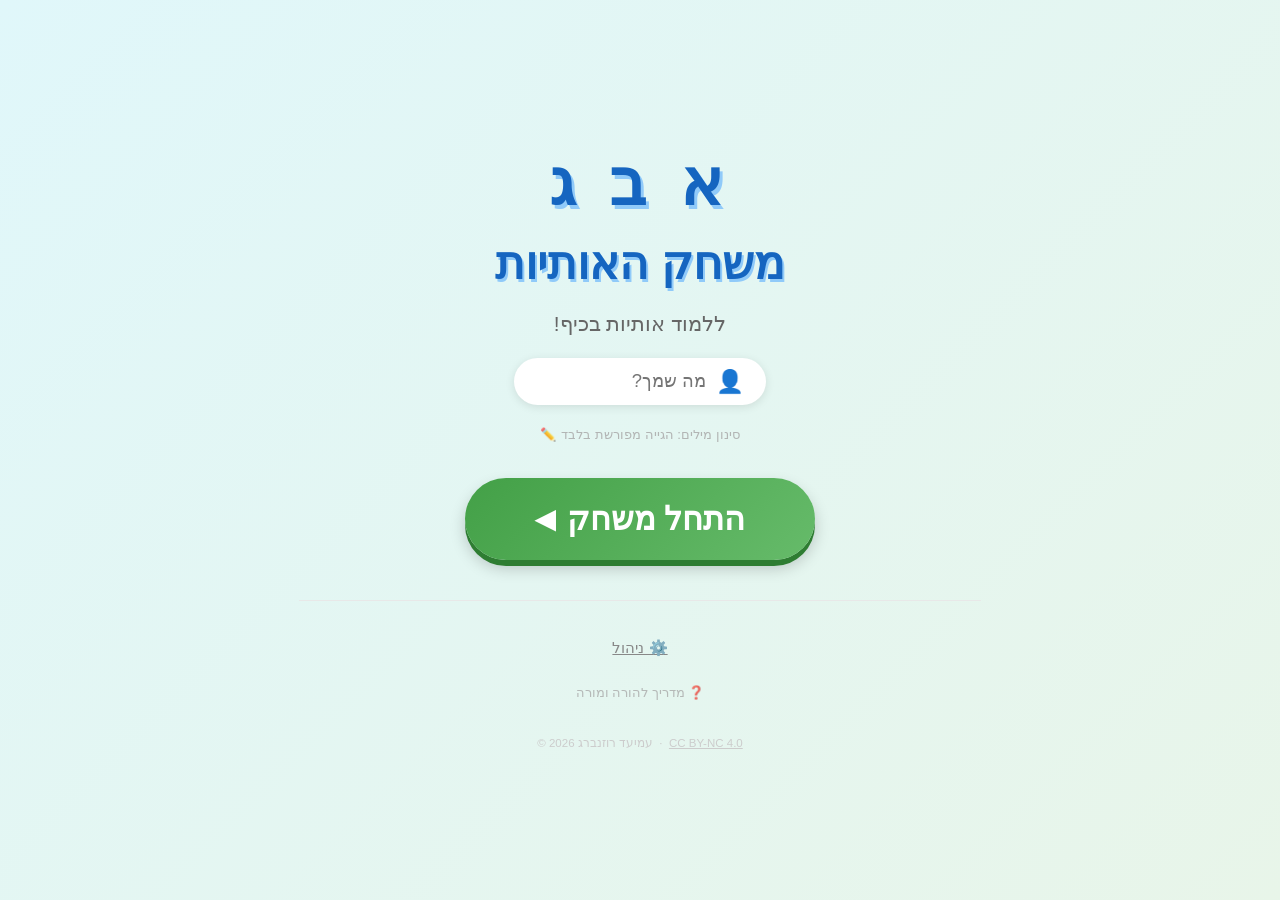
==== index.html @ 41faa8c3 "Hebrew letters game — clean release Co-Authored-By: Claude Sonnet 4.6 <noreply@anthropic.com>" ====
<!DOCTYPE html>
<html dir="rtl" lang="he">
<head>
<meta charset="UTF-8">
<meta name="viewport" content="width=device-width, initial-scale=1.0">
<title>משחק האותיות</title>
<link rel="stylesheet" href="fonts/noto-sans-hebrew.css">
<style>
* { box-sizing: border-box; margin: 0; padding: 0; }

body {
    font-family: 'Noto Sans Hebrew', 'Arial Hebrew', Arial, sans-serif;
    background: linear-gradient(135deg, #e0f7fa 0%, #e8f5e9 100%);
    min-height: 100vh;
    direction: rtl;
    overflow-x: hidden;
}

/* ===== SCREENS ===== */
.screen { display: none; min-height: 100vh; }
.screen.active { display: flex; flex-direction: column; align-items: center; }

/* ===== START SCREEN ===== */
#screen-start {
    justify-content: center;
    gap: 22px;
    padding: 40px 20px;
    text-align: center;
}
.start-logo {
    font-size: 4rem;
    font-weight: 900;
    color: #1565C0;
    letter-spacing: 8px;
    text-shadow: 3px 4px 0 #90CAF9;
    line-height: 1;
}
#screen-start h1 {
    font-size: 2.8rem;
    color: #1565C0;
    text-shadow: 2px 3px 0 #90CAF9;
}
#screen-start .subtitle { font-size: 1.3rem; color: #666; }

.start-btn {
    background: linear-gradient(135deg, #43A047, #66BB6A);
    color: white;
    border: none;
    border-radius: 50px;
    padding: 22px 70px;
    font-size: 2rem;
    font-weight: bold;
    cursor: pointer;
    box-shadow: 0 6px 0 #2E7D32, 0 8px 16px rgba(0,0,0,0.2);
    transition: transform .1s, box-shadow .1s;
    display: flex;
    align-items: center;
    gap: 12px;
}
.start-btn:active { transform: translateY(4px); box-shadow: 0 2px 0 #2E7D32; }
.btn-arrow { font-size: 1.6rem; }
.admin-link {
    color: #888; font-size: 0.95rem; cursor: pointer;
    text-decoration: underline; background: none; border: none; margin-top: 6px;
}
.help-link {
    color: #AAA; font-size: 0.82rem;
    text-decoration: none; margin-top: 6px; display: inline-block;
    opacity: .8;
}
.help-link:hover { color: #888; text-decoration: underline; }
.word-filter-row {
    font-size: 0.82rem; color: #AAA; cursor: pointer;
    display: flex; align-items: center; gap: 5px;
    margin-bottom: 14px; opacity: .85; transition: color .15s;
}
.word-filter-row:hover { color: #888; }
.start-separator {
    width: 55%; border: none; border-top: 1px solid #E8E8E8; margin: 18px 0 10px;
}

/* ===== GAME SCREEN ===== */
#screen-game { padding: 0; justify-content: flex-start; }
#game-header {
    width: 100%;
    background: linear-gradient(90deg, #1565C0, #1976D2);
    color: white;
    padding: 10px 16px;
    display: flex;
    align-items: center;
    gap: 10px;
}
.stop-game-btn {
    background: rgba(255,255,255,0.2);
    color: white;
    border: 2px solid rgba(255,255,255,0.4);
    border-radius: 8px;
    width: 38px; height: 38px;
    font-size: 1.1rem;
    cursor: pointer;
    display: flex; align-items: center; justify-content: center;
    flex-shrink: 0;
}
.skip-word-btn {
    background: rgba(255,200,0,0.22);
    color: white;
    border: 2px solid rgba(255,200,0,0.5);
    border-radius: 8px;
    padding: 0 12px; height: 38px;
    font-size: 1.4rem;
    cursor: pointer;
    display: flex; align-items: center; justify-content: center;
    flex-shrink: 0;
    gap: 4px;
    transition: background .15s;
}
.skip-word-btn:hover { background: rgba(255,200,0,0.38); }
.skip-word-btn .skip-label {
    font-size: 0.7rem; font-weight: bold;
    line-height: 1; opacity: .85; letter-spacing: 0;
}
#progress-bar-wrap { flex: 1; display: flex; align-items: center; gap: 8px; }
#progress-bar-bg { flex: 1; height: 12px; background: rgba(255,255,255,0.3); border-radius: 6px; overflow: hidden; }
#progress-fill { height: 100%; background: #AED581; border-radius: 6px; transition: width .4s ease; width: 0%; }
#progress-text { font-size: 0.9rem; white-space: nowrap; opacity: .9; }

#game-loading {
    display: flex; flex-direction: column; align-items: center;
    justify-content: center; gap: 16px; width: 100%; min-height: 80vh;
}
.spinner {
    width: 50px; height: 50px;
    border: 6px solid #e0e0e0; border-top-color: #1565C0;
    border-radius: 50%; animation: spin .8s linear infinite;
}
@keyframes spin { to { transform: rotate(360deg); } }

#game-content {
    flex-direction: column; align-items: center; gap: 12px;
    width: 100%; max-width: 600px; padding: 12px 16px;
}

/* Category */
#category-display {
    display: flex; align-items: center; gap: 8px;
    font-size: 1.1rem; color: #555;
    background: white; border-radius: 20px;
    padding: 6px 16px; box-shadow: 0 2px 6px rgba(0,0,0,.08);
}
#category-icon { font-size: 1.4rem; }

/* Image */
#image-wrap {
    background: white; border-radius: 20px;
    box-shadow: 0 4px 16px rgba(0,0,0,.12);
    padding: 10px; width: 100%; max-width: 300px;
    display: flex; align-items: center; justify-content: center;
}
#word-image { width: 100%; max-width: 260px; height: 200px; object-fit: contain; border-radius: 12px; }

/* Word slots */
#word-slots {
    display: flex; flex-direction: row; gap: 10px;
    justify-content: center; align-items: center;
    flex-wrap: wrap; padding: 6px;
}
.letter-slot {
    width: 58px; height: 64px;
    border-bottom: 5px solid #1565C0;
    display: flex; align-items: center; justify-content: center;
    font-size: 2.2rem; font-weight: bold; color: #1565C0;
    border-radius: 4px 4px 0 0; transition: background .3s;
}
.letter-slot.filled { background: rgba(21,101,192,.07); }
@keyframes slot-pop { 0%{transform:scale(1.5);opacity:0} 100%{transform:scale(1);opacity:1} }
.slot-pop { animation: slot-pop .35s cubic-bezier(.34,1.56,.64,1); }

/* Letter buttons — grid-template-columns set dynamically by JS */
#letter-buttons {
    display: grid;
    gap: 14px; width: 100%; max-width: 540px; padding: 6px;
}
.letter-btn {
    height: 90px; font-size: 2.8rem; font-weight: bold;
    border: none; border-radius: 18px;
    background: linear-gradient(135deg, #1976D2, #1565C0);
    color: white; cursor: pointer;
    box-shadow: 0 6px 0 #0D47A1, 0 8px 16px rgba(0,0,0,.2);
    transition: transform .1s, box-shadow .1s;
    user-select: none; position: relative; overflow: hidden;
}
.letter-btn:not(:disabled):active { transform: translateY(4px); box-shadow: 0 2px 0 #0D47A1; }
.letter-btn:disabled { cursor: default; }
.letter-btn.btn-correct {
    background: linear-gradient(135deg, #43A047, #2E7D32) !important;
    box-shadow: 0 6px 0 #1B5E20 !important;
}
/* Wrong letter: keep original text, add red overlay */
.wrong-overlay {
    position: absolute; inset: 0;
    background: rgba(183,28,28,.72);
    color: white;
    display: flex; align-items: center; justify-content: center;
    font-size: 2.6rem; font-weight: bold;
    border-radius: 18px; pointer-events: none;
}
@keyframes shake { 0%,100%{transform:translateX(0)} 20%{transform:translateX(-8px)} 40%{transform:translateX(8px)} 60%{transform:translateX(-5px)} 80%{transform:translateX(5px)} }
.btn-shake { animation: shake .4s ease; }
@keyframes hint-pulse {
    0%,100% { box-shadow: 0 6px 0 #0D47A1, 0 0 0 0 rgba(255,193,7,.9); }
    50%     { box-shadow: 0 6px 0 #0D47A1, 0 0 0 14px rgba(255,193,7,0); }
}
.letter-btn.btn-hint {
    border: 3px solid #FFC107 !important;
    animation: hint-pulse 1s ease-in-out infinite;
}

/* ===== SUCCESS POPUP ===== */
.popup-overlay {
    position: fixed; inset: 0;
    background: rgba(0,0,0,.55);
    display: flex; align-items: center; justify-content: center;
    z-index: 100; animation: fade-in .2s ease;
}
@keyframes fade-in { from{opacity:0} to{opacity:1} }
.popup-overlay.hidden { display: none; }
.popup-box {
    background: white; border-radius: 28px;
    padding: 28px 32px; text-align: center;
    box-shadow: 0 20px 60px rgba(0,0,0,.3);
    animation: pop-in .35s cubic-bezier(.34,1.56,.64,1);
    max-width: 480px; width: 94%;
}
@keyframes pop-in { from{transform:scale(.5);opacity:0} to{transform:scale(1);opacity:1} }
.popup-box h2 { font-size: 2.5rem; color: #1565C0; margin-bottom: 10px; }

/* Word + image inside success popup */
.popup-word-display {
    margin: 8px 0 14px;
    display: flex; flex-direction: column; align-items: center; gap: 8px;
}
.popup-word-img {
    width: 170px; height: 170px; object-fit: contain;
    border-radius: 18px; border: 2px solid #E0E0E0; background: #F5F5F5;
}
.popup-word-label {
    font-size: 3.2rem; font-weight: 900; color: #1565C0;
    letter-spacing: 6px; direction: rtl; line-height: 1.15;
    word-break: break-all;
}
.stars-row { display: flex; justify-content: center; gap: 8px; margin-bottom: 16px; }
.star { font-size: 2.8rem; display: inline-block; transform: scale(0); transition: transform .3s cubic-bezier(.34,1.56,.64,1); }
.star.star-pop { transform: scale(1); }

/* Timer bar */
.timer-bar-wrap {
    background: #E0E0E0; border-radius: 8px; height: 10px;
    overflow: hidden; margin-bottom: 20px;
}
#timer-bar { height: 100%; background: linear-gradient(90deg, #43A047, #AED581); border-radius: 8px; width: 100%; }

.next-btn {
    background: linear-gradient(135deg, #FB8C00, #FF6F00);
    color: white; border: none; border-radius: 50px;
    padding: 18px 40px; font-size: 1.6rem; font-weight: bold;
    cursor: pointer; box-shadow: 0 6px 0 #E65100;
    display: flex; align-items: center; gap: 10px; margin: 0 auto;
    transition: transform .1s, box-shadow .1s;
}
.next-btn:active { transform: translateY(4px); box-shadow: 0 2px 0 #E65100; }

/* ===== END SCREEN ===== */
#screen-end { justify-content: center; gap: 24px; padding: 40px 20px; text-align: center; }
#screen-end h1 { font-size: 3rem; color: #1565C0; }
.end-msg { font-size: 1.4rem; color: #555; line-height: 1.7; }
.report-btn {
    background: linear-gradient(135deg, #5C6BC0, #3949AB);
    color: white; border: none; border-radius: 50px;
    padding: 14px 36px; font-size: 1.2rem; font-weight: bold;
    cursor: pointer; box-shadow: 0 4px 0 #283593;
    transition: transform .1s, box-shadow .1s;
}
.report-btn:active { transform: translateY(3px); box-shadow: 0 1px 0 #283593; }

/* Report modal */
.report-summary { display: flex; gap: 12px; margin-bottom: 20px; flex-wrap: wrap; }
.report-stat { flex: 1; min-width: 80px; text-align: center; background: #F5F5F5; border-radius: 10px; padding: 12px 8px; }
.report-stat-num { display: block; font-size: 2rem; font-weight: 900; }
.report-stat-lbl { display: block; font-size: .8rem; color: #666; margin-top: 4px; }
.report-table { width: 100%; border-collapse: collapse; font-size: .95rem; }
.report-table th { padding: 8px; border-bottom: 2px solid #E0E0E0; color: #888; font-weight: bold; text-align: right; }
.report-table td { padding: 8px; border-bottom: 1px solid #F0F0F0; text-align: right; }
.report-table tr:last-child td { border-bottom: none; }

/* Toggle switch */
.toggle-switch { position: relative; display: inline-block; width: 48px; height: 26px; flex-shrink: 0; }
.toggle-switch input { opacity: 0; width: 0; height: 0; }
.toggle-slider {
    position: absolute; cursor: pointer; top: 0; left: 0; right: 0; bottom: 0;
    background: #ccc; border-radius: 26px; transition: .3s;
}
.toggle-slider:before {
    content: ''; position: absolute;
    height: 20px; width: 20px; left: 3px; bottom: 3px;
    background: white; border-radius: 50%; transition: .3s;
    box-shadow: 0 1px 3px rgba(0,0,0,.3);
}
.toggle-switch input:checked + .toggle-slider { background: #43A047; }
.toggle-switch input:checked + .toggle-slider:before { transform: translateX(22px); }

.restart-btn {
    background: linear-gradient(135deg, #E53935, #C62828);
    color: white; border: none; border-radius: 50px;
    padding: 22px 60px; font-size: 1.8rem; font-weight: bold;
    cursor: pointer; box-shadow: 0 6px 0 #7F0000;
    transition: transform .1s, box-shadow .1s;
}
.restart-btn:active { transform: translateY(4px); box-shadow: 0 2px 0 #7F0000; }

/* ===== ADMIN SCREEN ===== */
#screen-admin { padding: 0; justify-content: flex-start; min-height: 100vh; }
.admin-header {
    width: 100%; background: linear-gradient(135deg, #1565C0, #1976D2);
    color: white; padding: 16px 20px;
    display: flex; align-items: center; gap: 14px;
    box-shadow: 0 3px 10px rgba(0,0,0,.2);
}
.admin-header h2 { font-size: 1.4rem; flex: 1; }
.admin-back-btn {
    background: rgba(255,255,255,.2); color: white;
    border: 2px solid rgba(255,255,255,.4); border-radius: 10px;
    padding: 8px 14px; font-size: 1rem; cursor: pointer;
}

/* Admin tabs */
.admin-tabs {
    display: flex; width: 100%;
    background: #F5F5F5; border-bottom: 2px solid #E0E0E0;
}
.admin-tab-btn {
    flex: 1; padding: 12px 8px; border: none; background: none;
    font-size: 1rem; cursor: pointer; color: #777; font-weight: bold;
    transition: background .2s, color .2s;
}
.admin-tab-btn.active-tab { background: white; color: #1565C0; border-bottom: 3px solid #1565C0; }

.admin-tab-panel { width: 100%; }

/* Words tab toolbar */
.admin-toolbar {
    padding: 12px 16px; display: flex; gap: 10px;
    flex-wrap: wrap; background: #FAFAFA; border-bottom: 1px solid #E0E0E0;
}
.admin-toolbar-btn {
    padding: 10px 18px; border: none; border-radius: 10px;
    font-size: 1rem; font-weight: bold; cursor: pointer;
    display: flex; align-items: center; gap: 6px;
}
.btn-add { background: #43A047; color: white; }
.btn-export { background: #1976D2; color: white; }
.btn-import { background: #FB8C00; color: white; }

#admin-word-list {
    width: 100%; padding: 14px;
    display: grid; grid-template-columns: repeat(auto-fill, minmax(210px,1fr));
    gap: 12px; overflow-y: auto;
}
.admin-empty { grid-column:1/-1; text-align:center; color:#888; font-size:1.1rem; padding:40px; }
.admin-word-card {
    background: white; border-radius: 14px;
    box-shadow: 0 2px 8px rgba(0,0,0,.1); overflow: hidden;
    display: flex; flex-direction: column;
}
.admin-word-card.inactive { opacity: .55; }
.admin-card-img-wrap {
    background: #F5F5F5; display: flex;
    align-items: center; justify-content: center; height: 120px;
}
.admin-card-img { width: 100px; height: 100px; object-fit: contain; }
.admin-card-info { padding: 10px 12px 4px; }
.admin-card-word-row { display: flex; align-items: center; justify-content: space-between; }
.admin-card-cat-row { display: flex; align-items: flex-start; justify-content: space-between; margin-top: 2px; }
.admin-card-word { font-size: 1.4rem; font-weight: bold; color: #1565C0; }
.admin-card-cat { font-size: .9rem; color: #777; }
/* Active/Inactive toggle */
.admin-active-toggle { display: block; direction: ltr; cursor: pointer; width: 44px; flex-shrink: 0; }
.admin-active-toggle input { display: none; }
.admin-toggle-slider { display: block; width: 44px; height: 24px; background: #E53935; border-radius: 12px; position: relative; transition: background .2s; }
.admin-active-toggle input:checked + .admin-toggle-slider { background: #43A047; }
.admin-toggle-slider::after { content: ''; position: absolute; width: 18px; height: 18px; background: white; border-radius: 50%; top: 3px; left: 3px; transition: left .2s; }
.admin-active-toggle input:checked + .admin-toggle-slider::after { left: 23px; }
.admin-toggle-label { font-size: .7rem; width: 44px; text-align: center; flex-shrink: 0; margin-top: 1px; }
.admin-toggle-label.active { color: #43A047; }
.admin-toggle-label.inactive { color: #E53935; }
.admin-card-actions { padding: 8px 12px; display: flex; gap: 8px; justify-content: flex-end; }
.admin-btn-edit { background:#1976D2; color:white; border:none; border-radius:8px; padding:6px 12px; font-size:.9rem; cursor:pointer; flex:1; }
.admin-btn-delete { background:#E53935; color:white; border:none; border-radius:8px; padding:6px 0; font-size:.9rem; cursor:pointer; width:44px; text-align:center; }

/* Settings tab */
#tab-settings { padding: 24px 20px; }
.settings-section { background: white; border-radius: 14px; padding: 20px; box-shadow: 0 2px 8px rgba(0,0,0,.08); margin-bottom: 16px; }
.settings-section h3 { font-size: 1.15rem; color: #1565C0; margin-bottom: 14px; }
.setting-row { display: flex; align-items: center; gap: 12px; flex-wrap: wrap; }
.setting-row label { flex: 1; font-size: 1rem; color: #444; }
#timer-slider { width: 140px; accent-color: #1565C0; }
#timer-value-label { font-weight: bold; color: #1565C0; min-width: 70px; }

/* ===== WORD FORM MODAL ===== */
.modal-overlay {
    position: fixed; inset: 0; background: rgba(0,0,0,.6);
    display: flex; align-items: flex-start; justify-content: center;
    z-index: 200; padding: 16px; overflow-y: auto;
}
.modal-overlay.hidden { display: none; }
.modal-box {
    background: white; border-radius: 20px; padding: 24px;
    width: 100%; max-width: 480px;
    box-shadow: 0 20px 60px rgba(0,0,0,.3);
    margin: auto;
}
.modal-box h3 { font-size: 1.4rem; color: #1565C0; margin-bottom: 18px; }
.form-group { margin-bottom: 16px; }
.form-group label { display: block; font-weight: bold; margin-bottom: 6px; color: #444; font-size: .95rem; }
.form-group input, .form-group select {
    width: 100%; padding: 11px 13px;
    border: 2px solid #E0E0E0; border-radius: 10px;
    font-size: 1.15rem; direction: rtl; outline: none;
    transition: border-color .2s; font-family: inherit;
}
.form-group input:focus, .form-group select:focus { border-color: #1976D2; }
.img-upload-area {
    border: 3px dashed #1976D2; border-radius: 14px;
    padding: 14px; text-align: center; cursor: pointer;
    background: #F8F9FF; min-height: 80px;
    display: flex; align-items: center; justify-content: center;
}
.img-upload-area:hover { background: #EEF2FF; }
#img-placeholder { flex-direction: column; gap: 8px; color: #1976D2; }
#img-placeholder .upload-icon { font-size: 2.2rem; }
#img-placeholder span { font-size: .9rem; }
/* img-preview now lives in its own wrap above the upload area */
#form-error { display:none; background:#FFEBEE; color:#C62828; border-radius:8px; padding:10px 14px; margin-bottom:12px; font-size:.95rem; }

/* Category select row */
.category-select-row { display: flex; gap: 8px; align-items: center; }
.category-select-row select {
    flex: 1; padding: 11px 13px; border: 2px solid #E0E0E0;
    border-radius: 10px; font-size: 1.1rem; direction: rtl;
    outline: none; background: white; cursor: pointer; font-family: inherit;
}
.category-select-row select:focus { border-color: #1976D2; }
#selected-cat-icon-preview {
    font-size: 1.8rem; min-width: 38px; text-align: center;
    background: #F5F5F5; border-radius: 10px; padding: 6px 8px;
}
.btn-manage-cats {
    background: #5C6BC0; color: white; border: none;
    border-radius: 10px; padding: 10px 14px; font-size: 1rem;
    cursor: pointer; white-space: nowrap; font-weight: bold;
}

/* Image search */
.img-search-bar {
    display: flex; gap: 8px; margin-top: 10px; align-items: stretch;
}
.img-search-bar input {
    flex: 1; padding: 9px 12px; border: 2px solid #E0E0E0;
    border-radius: 10px; font-size: 1rem; direction: rtl; outline: none; font-family: inherit;
}
.img-search-bar input:focus { border-color: #1976D2; }
.btn-search-img {
    background: #5C6BC0; color: white; border: none;
    border-radius: 10px; padding: 9px 14px; font-size: .95rem;
    cursor: pointer; white-space: nowrap;
}
#img-search-results {
    display: none;
    grid-template-columns: repeat(3, 1fr);
    gap: 8px; margin-top: 10px;
    max-height: 300px; overflow-y: auto;
    border: 1px solid #E0E0E0; border-radius: 10px; padding: 8px;
    background: #FAFAFA;
}
.search-loading, .search-empty { grid-column: 1/-1; text-align: center; color: #888; padding: 16px; font-size: .95rem; }
.search-img-item {
    border-radius: 8px; overflow: hidden; cursor: pointer;
    border: 3px solid transparent; transition: border-color .2s;
    background: #F5F5F5; height: 100px;
    display: flex; align-items: center; justify-content: center;
}
.search-img-item:hover { border-color: #1976D2; }
.search-img-item.selected { border-color: #43A047; box-shadow: 0 0 0 2px #43A047; }
.search-img-item img { width: 100%; height: 100%; object-fit: cover; }
.search-attribution { font-size: .75rem; color: #aaa; text-align: center; margin-top: 4px; }

/* Category manager modal */
.cat-manager-row {
    display: flex; align-items: center; gap: 10px;
    padding: 8px 0; border-bottom: 1px solid #F0F0F0;
}
.cat-manager-row:last-child { border-bottom: none; }
.cat-icon-btn {
    font-size: 1.6rem; background: #F5F5F5; border: 2px solid #E0E0E0;
    border-radius: 8px; padding: 4px 8px; cursor: pointer; transition: border-color .2s;
}
.cat-icon-btn:hover { border-color: #1976D2; }
.cat-manager-name { flex: 1; font-size: 1.05rem; font-weight: bold; color: #333; }
.cat-delete-btn {
    background: none; border: none; font-size: 1.1rem; cursor: pointer;
    padding: 4px 8px; border-radius: 6px; color: #E53935;
}
.cat-delete-btn:hover { background: #FFEBEE; }
.cat-manager-add-section {
    margin-top: 16px; padding-top: 16px;
    border-top: 2px dashed #E0E0E0;
}
.cat-manager-add-section h4 { font-size: 1rem; color: #1565C0; margin-bottom: 10px; }

/* Icon picker */
.icon-picker-row { display: flex; align-items: center; gap: 10px; margin-bottom: 10px; }
#new-cat-icon-preview { font-size: 2rem; min-width: 40px; text-align: center; }
.icon-grid {
    display: grid; grid-template-columns: repeat(auto-fill, minmax(34px, 1fr));
    gap: 4px; max-height: 220px; overflow-y: auto; overflow-x: hidden;
    border: 1px solid #E0E0E0; border-radius: 8px; padding: 6px;
    background: #FAFAFA;
}
.icon-pick-btn {
    font-size: 1.3rem; padding: 4px; border: 2px solid transparent;
    border-radius: 6px; cursor: pointer; background: none; transition: border-color .15s, background .15s;
    line-height: 1;
}
.icon-pick-btn:hover { background: #EEF2FF; }
.icon-pick-btn.selected { border-color: #1976D2; background: #E3F2FD; }

/* Edit cat icon popup (inline in cat manager) */
#edit-cat-icon-popup {
    background: #F8F9FF; border: 2px solid #E0E0E0;
    border-radius: 12px; padding: 12px; margin-top: 12px;
}
#edit-cat-icon-popup.hidden { display: none; }
.edit-icon-close {
    float: left; background: none; border: none; font-size: 1.1rem;
    cursor: pointer; color: #888;
}

/* Words-per-game preset buttons */
.words-count-row { display: flex; gap: 8px; flex-wrap: wrap; align-items: center; margin-bottom: 12px; }
.words-count-preset {
    padding: 9px 20px; border-radius: 10px; border: 2px solid #E0E0E0;
    background: white; font-size: 1.15rem; font-weight: bold;
    cursor: pointer; color: #444; transition: all .15s;
}
.words-count-preset:hover { border-color: #1976D2; color: #1976D2; }
.words-count-preset.active-preset { background: #1976D2; color: white; border-color: #1976D2; }
.words-count-custom { display: flex; align-items: center; gap: 10px; margin-top: 4px; }
.words-count-custom input {
    width: 72px; padding: 8px; border: 2px solid #E0E0E0;
    border-radius: 8px; font-size: 1.15rem; text-align: center;
    outline: none; font-family: inherit;
}
.words-count-custom input:focus { border-color: #1976D2; }

/* Pixabay status */
.pixabay-row { display: flex; gap: 8px; align-items: center; flex-wrap: wrap; }
.pixabay-row input {
    flex: 1; padding: 10px 12px; border: 2px solid #E0E0E0;
    border-radius: 10px; font-size: .95rem; outline: none; font-family: monospace; direction: ltr; text-align: left;
}
.pixabay-row input:focus { border-color: #1976D2; }
.btn-save-key { background: #1976D2; color: white; border: none; border-radius: 10px; padding: 10px 16px; font-size: .95rem; cursor: pointer; }

.modal-actions { display: flex; gap: 10px; justify-content: flex-end; margin-top: 4px; }
.btn-save { background:#43A047; color:white; border:none; border-radius:12px; padding:12px 28px; font-size:1.05rem; font-weight:bold; cursor:pointer; }
.btn-cancel-modal { background:#E0E0E0; color:#444; border:none; border-radius:12px; padding:12px 24px; font-size:1.05rem; cursor:pointer; }

/* ===== DUPLICATE MODAL ===== */
.dup-images { display:flex; gap:16px; justify-content:center; margin:16px 0; flex-wrap:wrap; }
.dup-img-wrap { text-align:center; }
.dup-img-wrap img { width:100px; height:100px; object-fit:contain; border-radius:10px; border:2px solid #E0E0E0; }
.dup-img-wrap span { display:block; font-size:.85rem; color:#666; margin-top:4px; }

/* ===== TOAST ===== */
#admin-toast {
    position: fixed; bottom: 28px; left: 50%;
    transform: translateX(-50%) translateY(80px);
    background: #323232; color: white;
    padding: 13px 26px; border-radius: 30px; font-size: 1rem;
    z-index: 500; transition: transform .3s ease; pointer-events: none;
}
#admin-toast.show { transform: translateX(-50%) translateY(0); }

/* ===== RESPONSIVE ===== */
@media (max-width: 480px) {
    #screen-start h1 { font-size: 2.2rem; }
    .start-logo { font-size: 3rem; }
    .letter-btn { height: 80px; font-size: 2.4rem; }
    #word-image { height: 160px; }
    .letter-slot { width: 50px; height: 56px; font-size: 2rem; }
    .popup-box { padding: 28px 24px; }
    #img-search-results { grid-template-columns: repeat(3,1fr); }
    .icon-pick-btn { font-size: 1.1rem; padding: 3px; }
}
</style>
</head>
<body>

<!-- ===== START SCREEN ===== -->
<div id="screen-start" class="screen active">
    <div class="start-logo">א&nbsp;ב&nbsp;ג</div>
    <h1>משחק האותיות</h1>
    <p class="subtitle">ללמוד אותיות בכיף!</p>
    <div id="player-name-section" style="display:none; flex-direction:column; align-items:center;">
        <div style="display:flex; align-items:center; gap:10px; background:white; border-radius:50px; padding:10px 22px; box-shadow:0 2px 10px rgba(0,0,0,.1);">
            <span style="font-size:1.4rem;">👤</span>
            <input id="player-name-input" type="text" placeholder="מה שמך?" maxlength="20"
                   style="border:none; outline:none; font-size:1.15rem; width:170px; background:transparent; font-family:inherit; text-align:right; color:#333;"
                   oninput="savePlayerName(this.value)"/>
        </div>
    </div>
    <div class="word-filter-row" onclick="openWordFilterPopup()">
        <span id="word-filter-label">סינון מילים: הגייה מפורשת בלבד</span>
        <span>✏️</span>
    </div>
    <button class="start-btn" onclick="startGame()">
        התחל משחק
        <span class="btn-arrow">◀</span>
    </button>
    <hr class="start-separator"/>
    <button class="admin-link" onclick="openAdmin()">⚙️ ניהול</button>
    <a href="help.html" class="help-link">❓ מדריך להורה ומורה</a>
    <div style="margin-top:14px; font-size:0.72rem; color:#ccc; direction:ltr;">
      © 2026 עמיעד רוזנברג &nbsp;·&nbsp;
      <a href="https://creativecommons.org/licenses/by-nc/4.0/" target="_blank"
         rel="license noopener" style="color:#ccc;">CC BY-NC 4.0</a>
    </div>
</div>

<!-- Word filter popup -->
<div id="word-filter-popup" class="popup-overlay" style="display:none" onclick="closeWordFilterPopup(event)">
    <div class="popup-box" style="max-width:320px; padding:28px 24px;">
        <h2 style="margin-bottom:20px; font-size:1.2rem;">סינון מילים</h2>
        <div style="display:flex; justify-content:space-between; align-items:center; padding:12px 0; border-bottom:1px solid #F0F0F0;">
            <div>
                <div style="font-weight:bold; font-size:.95rem; color:#333;">הגייה מפורשת</div>
                <div style="font-size:.82rem; color:#999; margin-top:3px;">כל אות נהגית במפורש — תמיד כלולה</div>
            </div>
            <span style="color:#4CAF50; font-size:.9rem; font-weight:bold;">✓ תמיד</span>
        </div>
        <div style="display:flex; justify-content:space-between; align-items:center; padding:12px 0;">
            <div>
                <div style="font-weight:bold; font-size:.95rem; color:#333;">אות שקטה</div>
                <div style="font-size:.82rem; color:#999; margin-top:3px;">מילים כמו ראש, כוס, פיל, תות</div>
            </div>
            <label class="toggle-switch">
                <input type="checkbox" id="word-filter-popup-toggle" onchange="setShowSilentLetterWordsFromPopup(this.checked)"/>
                <span class="toggle-slider"></span>
            </label>
        </div>
        <button onclick="closeWordFilterPopup()"
                style="margin-top:16px; width:100%; padding:10px; border:none; border-radius:10px; background:#F0F0F0; color:#555; font-size:1rem; cursor:pointer; font-family:inherit;">
            סגור
        </button>
    </div>
</div>

<!-- ===== GAME SCREEN ===== -->
<div id="screen-game" class="screen">
    <div id="game-header">
        <button class="stop-game-btn" onclick="confirmStopGame()" title="עצור משחק">✕</button>
        <div id="progress-bar-wrap">
            <div id="progress-bar-bg"><div id="progress-fill"></div></div>
            <span id="progress-text"></span>
        </div>
        <button class="skip-word-btn" id="skip-word-btn" onclick="skipWord()" title="דלג על מילה זו">
            <span class="skip-label">דלג</span>⏪
        </button>
    </div>

    <div id="game-loading">
        <div class="spinner"></div>
        <p>טוען...</p>
    </div>

    <div id="game-content" style="display:none; flex-direction:column; align-items:center; gap:12px; width:100%; max-width:600px; padding:12px 16px;">
        <div id="category-display">
            <span id="category-icon"></span>
            <span id="category-name"></span>
        </div>
        <div id="image-wrap">
            <img id="word-image" src="" alt="תמונה"/>
        </div>
        <div id="word-slots"></div>
        <div id="letter-buttons"></div>
    </div>
</div>

<!-- ===== WORD SUCCESS POPUP ===== -->
<div id="popup-word-success" class="popup-overlay hidden">
    <div class="popup-box">
        <div class="stars-row">
            <span class="star">⭐</span>
            <span class="star">⭐</span>
            <span class="star">⭐</span>
        </div>
        <h2 id="popup-congrats-text">כל הכבוד!</h2>
        <div class="popup-word-display">
            <img id="popup-word-image" class="popup-word-img" src="" alt=""/>
            <div id="popup-word-label" class="popup-word-label"></div>
        </div>
        <div class="timer-bar-wrap">
            <div id="timer-bar"></div>
        </div>
        <button class="next-btn" onclick="nextWordNow()">
            המילה הבאה <span class="btn-arrow">←</span>
        </button>
    </div>
</div>

<!-- ===== END SCREEN ===== -->
<div id="screen-end" class="screen">
    <div style="font-size:4rem">🏆</div>
    <h1 id="end-title-text">כל הכבוד!</h1>
    <p class="end-msg">סיימת את המשחק!<br>השלמת <strong><span id="end-score">0</span></strong> מילים!</p>
    <button class="restart-btn" onclick="startGame()">🔄 שחק שוב</button>
    <button class="report-btn" onclick="showParentReport()">📊 דוח הורה/מורה</button>
    <button class="admin-link" onclick="showScreen('screen-start')">🏠 תפריט ראשי</button>
</div>

<!-- ===== ADMIN SCREEN ===== -->
<div id="screen-admin" class="screen">
    <div class="admin-header">
        <button class="admin-back-btn" onclick="showScreen('screen-start')">→ חזרה</button>
        <h2>⚙️ ניהול</h2>
    </div>

    <div class="admin-tabs">
        <button class="admin-tab-btn active-tab" data-tab="tab-words" onclick="showAdminTab('tab-words')">📚 מילים</button>
        <button class="admin-tab-btn" data-tab="tab-settings" onclick="showAdminTab('tab-settings'); loadSettings();">⚙️ הגדרות</button>
    </div>

    <!-- Words tab -->
    <div id="tab-words" class="admin-tab-panel">
        <div class="admin-toolbar">
            <button class="admin-toolbar-btn btn-add" onclick="openAddWord()">➕ הוסף מילה</button>
            <button class="admin-toolbar-btn btn-export" onclick="exportData()">📤 ייצוא</button>
            <button class="admin-toolbar-btn btn-import" onclick="triggerImport()">📥 יבוא</button>
            <input type="file" id="import-file-input" accept=".json" style="display:none" onchange="handleImport(event)"/>
        </div>
        <div id="admin-word-list"></div>
    </div>

    <!-- Settings tab -->
    <div id="tab-settings" class="admin-tab-panel" style="display:none">
        <div style="padding:16px">
            <div class="settings-section">
                <h3>📝 מילים במשחק</h3>
                <p style="color:#666; margin-bottom:12px; font-size:.9rem;">
                    כמה מילים ילמד הילד בכל סבב? המילים לא יחזרו על עצמן עד שיושלמו כל המילים הזמינות.
                </p>
                <div class="words-count-row">
                    <button class="words-count-preset" data-count="5" onclick="setWordsPerGame(5)">5</button>
                    <button class="words-count-preset" data-count="10" onclick="setWordsPerGame(10)">10</button>
                    <button class="words-count-preset" data-count="15" onclick="setWordsPerGame(15)">15</button>
                    <button class="words-count-preset" data-count="20" onclick="setWordsPerGame(20)">20</button>
                    <button class="words-count-preset" data-count="25" onclick="setWordsPerGame(25)">25</button>
                </div>
                <div class="words-count-custom">
                    <label style="font-size:.9rem; color:#555;">מספר מותאם:</label>
                    <input type="number" id="words-count-input" min="3" max="50" value="10"
                           onchange="saveWordsPerGame(this.value)"/>
                    <span id="words-count-range-label" style="font-size:.9rem; color:#888;">מילים (3–50)</span>
                </div>

                <!-- Silent letter words -->
                <div style="padding-top:16px; border-top:1px solid #F0F0F0; margin-top:16px;">
                    <label style="display:block; font-weight:bold; color:#444; font-size:.95rem; margin-bottom:6px;">🔤 מילים עם אות שקטה</label>
                    <p style="font-size:.85rem; color:#999; margin-bottom:10px;">
                        כאשר כבוי — רק מילים שכל אות נהגית במפורש (מומלץ לגיל גן חובה).
                        כאשר מופעל — יכללו גם מילים כמו "ראש", "כוס", "פיל".
                    </p>
                    <div style="display:flex; align-items:center; gap:12px;">
                        <label class="toggle-switch">
                            <input type="checkbox" id="silent-letter-toggle" onchange="setShowSilentLetterWords(this.checked)"/>
                            <span class="toggle-slider"></span>
                        </label>
                        <span id="silent-letter-label" style="font-size:.95rem; color:#555;">כבוי</span>
                    </div>
                </div>
            </div>

            <div class="settings-section">
                <h3>🎮 הגדרות כפתורי האותיות</h3>
                <p style="color:#666; margin-bottom:14px; font-size:.9rem;">
                    פחות כפתורים = קל יותר. ברירת מחדל לפי גודל מסך: מחשב/טאבלט — שורה אחת; סלולרי — 2 שורות.
                </p>

                <label style="display:block; font-weight:bold; color:#444; font-size:.95rem; margin-bottom:8px;">מספר כפתורי אותיות לבחירה:</label>
                <div class="words-count-row" style="margin-bottom:18px;">
                    <button class="words-count-preset" data-btns="2" onclick="setButtonsCount(2)">2</button>
                    <button class="words-count-preset" data-btns="3" onclick="setButtonsCount(3)">3</button>
                    <button class="words-count-preset" data-btns="4" onclick="setButtonsCount(4)">4</button>
                    <button class="words-count-preset" data-btns="5" onclick="setButtonsCount(5)">5</button>
                    <button class="words-count-preset" data-btns="6" onclick="setButtonsCount(6)">6</button>
                </div>

                <label style="display:block; font-weight:bold; color:#444; font-size:.95rem; margin-bottom:8px;">מספר שורות:</label>
                <div class="words-count-row">
                    <button class="words-count-preset" data-rows="1" onclick="setButtonsRows(1)">1</button>
                    <button class="words-count-preset" data-rows="2" onclick="setButtonsRows(2)">2</button>
                </div>

                <div style="margin-top:20px; padding-top:16px; border-top:1px solid #F0F0F0;">
                    <label style="display:block; font-weight:bold; color:#444; font-size:.95rem; margin-bottom:10px;">💡 רמז לאחר שגיאות חוזרות:</label>
                    <div style="display:flex; align-items:center; gap:12px; margin-bottom:14px;">
                        <label class="toggle-switch">
                            <input type="checkbox" id="hint-enabled-toggle" onchange="setHintEnabled(this.checked)"/>
                            <span class="toggle-slider"></span>
                        </label>
                        <span id="hint-enabled-label" style="font-size:.95rem; color:#555;">מופעל</span>
                    </div>
                    <div id="hint-errors-section">
                        <label style="display:block; font-size:.9rem; color:#555; margin-bottom:8px;">הצג רמז לאחר כמה שגיאות?</label>
                        <div class="words-count-row" id="hint-errors-row">
                            <button class="words-count-preset" data-hint="1" onclick="setHintAfterErrors(1)">1</button>
                            <button class="words-count-preset" data-hint="2" onclick="setHintAfterErrors(2)">2</button>
                            <button class="words-count-preset" data-hint="3" onclick="setHintAfterErrors(3)">3</button>
                            <button class="words-count-preset" data-hint="4" onclick="setHintAfterErrors(4)">4</button>
                            <button class="words-count-preset" data-hint="5" onclick="setHintAfterErrors(5)">5</button>
                        </div>
                        <p style="font-size:.8rem; color:#aaa; margin-top:6px;">המקסימום הוא מספר הכפתורים פחות 1</p>
                    </div>
                </div>
            </div>

            <div class="settings-section">
                <h3>🎮 התאמה אישית</h3>

                <!-- Player name -->
                <label style="display:block; font-weight:bold; color:#444; font-size:.95rem; margin-bottom:6px;">👤 שם השחקן</label>
                <p style="font-size:.85rem; color:#999; margin-bottom:10px;">
                    כאשר מופעל, מסך הפתיחה יציג שדה לשם הילד והמשחק יפנה אליו באופן אישי.
                    שם ריק שווה לסגירת האפשרות.
                </p>
                <div style="display:flex; align-items:center; gap:12px; margin-bottom:20px;">
                    <label class="toggle-switch">
                        <input type="checkbox" id="player-name-enabled-toggle" onchange="setPlayerNameEnabled(this.checked)"/>
                        <span class="toggle-slider"></span>
                    </label>
                    <span id="player-name-enabled-label" style="font-size:.95rem; color:#555;">מופעל</span>
                </div>

                <!-- Letter animation -->
                <div style="padding-top:16px; border-top:1px solid #F0F0F0;">
                    <label style="display:block; font-weight:bold; color:#444; font-size:.95rem; margin-bottom:6px;">✨ אנימציית אות עפה לחריץ</label>
                    <p style="font-size:.85rem; color:#999; margin-bottom:10px;">
                        כאשר מופעל — לאחר לחיצה נכונה האות "עפה" מהכפתור אל החריץ.
                    </p>
                    <div style="display:flex; align-items:center; gap:12px;">
                        <label class="toggle-switch">
                            <input type="checkbox" id="letter-animation-toggle" onchange="setLetterAnimation(this.checked)"/>
                            <span class="toggle-slider"></span>
                        </label>
                        <span id="letter-animation-label" style="font-size:.95rem; color:#555;">מופעל</span>
                    </div>
                </div>

            </div>

            <div class="settings-section">
                <h3>⏱️ טיימר מעבר בין מילים</h3>
                <div class="setting-row">
                    <label>המתן לפני מעבר למילה הבאה:</label>
                    <input type="range" id="timer-slider" min="1" max="10" value="5"
                           oninput="document.getElementById('timer-value-label').textContent=this.value+' שניות'"
                           onchange="onTimerSliderChange()"/>
                    <span id="timer-value-label">5 שניות</span>
                </div>
                <p style="margin-top:10px; font-size:.85rem; color:#999;">
                    לאחר השלמת מילה, הילד יועבר אוטומטית למילה הבאה לאחר זמן זה.
                    ניתן גם ללחוץ על כפתור "המילה הבאה" להמשך מיידי.
                </p>
            </div>

            <div class="settings-section">
                <h3>🖼️ Pixabay – תמונות איכותיות לילדים</h3>
                <p style="color:#666; margin-bottom:10px; font-size:.9rem;">
                    Pixabay מספק תמונות איכותיות מאוד עם חיפוש בטוח לילדים.
                    הרישום חינמי ב-<strong>pixabay.com</strong> → My Account → API Key.
                </p>
                <div class="pixabay-row">
                    <input type="text" id="pixabay-key-input" placeholder="הדבק כאן את מפתח ה-API..." dir="ltr"/>
                    <button class="btn-save-key" onclick="savePixabayKey()">שמור</button>
                </div>
                <p id="pixabay-status" style="margin-top:8px; font-size:.9rem; color:#888;">⚪ Wikimedia Commons (ברירת מחדל)</p>
            </div>

            <div class="settings-section">
                <h3>📤 גיבוי ושחזור</h3>
                <p style="color:#666; margin-bottom:12px; font-size:.95rem;">
                    ייצוא שומר את כל המילים, התמונות וההגדרות לקובץ JSON.
                    ניתן לייבא אותו בכל מחשב או דפדפן.
                </p>
                <div style="display:flex; gap:10px; flex-wrap:wrap;">
                    <button class="admin-toolbar-btn btn-export" onclick="exportData()">📤 ייצוא הכל</button>
                    <button class="admin-toolbar-btn btn-import" onclick="triggerImport()">📥 יבוא</button>
                </div>
            </div>
        </div>
    </div>
</div>

<!-- ===== WORD FORM MODAL ===== -->
<div id="word-form-modal" class="modal-overlay hidden">
    <div class="modal-box">
        <h3 id="form-title">הוסף מילה חדשה</h3>
        <div id="form-error"></div>

        <div class="form-group">
            <label>המילה (עברית):</label>
            <input type="text" id="input-word" placeholder="למשל: כלב" maxlength="15"
                   oninput="onWordInputChange()"/>
        </div>

        <div class="form-group" style="margin-top:4px;">
            <label style="display:flex; align-items:center; gap:10px; cursor:pointer; user-select:none;">
                <input type="checkbox" id="input-silent-letter" style="width:18px; height:18px; cursor:pointer; accent-color:#1976D2;"/>
                <span>המילה כוללת אות שקטה</span>
            </label>
            <p style="font-size:.8rem; color:#aaa; margin-top:4px; margin-right:28px;">
                למשל: ראש (א שקטה), כוס (ו כתנועה), פיל (י כתנועה)
            </p>
        </div>

        <div class="form-group">
            <label>קטגוריה:</label>
            <div class="category-select-row">
                <span id="selected-cat-icon-preview">⭐</span>
                <select id="input-category" onchange="onCategorySelectChange()"></select>
                <button type="button" class="btn-manage-cats" onclick="openCategoryManager()">⚙️ ניהול</button>
            </div>
        </div>

        <div class="form-group">
            <label>תמונה:</label>
            <!-- Preview area (separate from upload, shown when an image is selected) -->
            <div id="img-preview-wrap" style="display:none; margin-bottom:10px; position:relative; text-align:center; background:#F5F5F5; border-radius:12px; padding:10px;">
                <img id="img-preview" style="max-height:160px; max-width:100%; object-fit:contain; border-radius:8px;"/>
                <button type="button" onclick="clearImagePreview()" title="הסר תמונה"
                        style="position:absolute;top:6px;left:6px;background:rgba(0,0,0,.55);color:white;border:none;border-radius:50%;width:26px;height:26px;cursor:pointer;font-size:1rem;display:flex;align-items:center;justify-content:center;">✕</button>
            </div>
            <!-- Upload area (click to browse files) -->
            <div class="img-upload-area" onclick="document.getElementById('img-file-input').click()">
                <div id="img-placeholder" style="display:flex">
                    <span class="upload-icon">🖼️</span>
                    <span>לחץ לבחירת תמונה מהמחשב</span>
                    <span style="font-size:.8rem;color:#aaa;">JPG, PNG, SVG, WEBP</span>
                </div>
                <span id="img-upload-replace" style="display:none; font-size:.9rem; color:#1976D2;">🔄 לחץ להחלפת התמונה</span>
            </div>
            <input type="file" id="img-file-input" accept="image/*" style="display:none" onchange="handleImageUpload(event)"/>
        </div>

        <div class="form-group">
            <label>🔍 חפש תמונה מהאינטרנט:</label>
            <div class="img-search-bar">
                <input type="text" id="img-search-term" placeholder="מילת חיפוש (עדיף באנגלית)"
                       onkeydown="if(event.key==='Enter') triggerImageSearch()"/>
                <button class="btn-search-img" onclick="triggerImageSearch()">חפש</button>
            </div>
            <div id="img-search-results"></div>
            <p class="search-attribution" id="search-source-note">Wikimedia Commons / Pixabay – רשיון פתוח</p>
        </div>

        <div class="modal-actions">
            <button class="btn-cancel-modal" onclick="closeWordForm()">ביטול</button>
            <button class="btn-save" onclick="saveWordForm()">✔ שמור</button>
        </div>
    </div>
</div>

<!-- ===== CATEGORY MANAGER MODAL ===== -->
<div id="cat-manager-modal" class="modal-overlay hidden">
    <div class="modal-box" style="max-width:480px">
        <h3>⚙️ ניהול קטגוריות</h3>

        <!-- Existing categories -->
        <div id="cat-manager-list" style="max-height:220px; overflow-y:auto; margin-bottom:4px;"></div>

        <!-- Inline icon picker for editing an existing category -->
        <div id="edit-cat-icon-popup" class="hidden">
            <button class="edit-icon-close" onclick="closeEditCatIconPopup()">✕</button>
            <p style="font-size:.9rem; color:#555; margin-bottom:8px;">בחר איקון לקטגוריה:</p>
            <div id="edit-cat-icon-grid" class="icon-grid"></div>
        </div>

        <!-- Add new category -->
        <div class="cat-manager-add-section">
            <h4>➕ הוסף קטגוריה חדשה</h4>
            <div class="form-group" style="margin-bottom:10px;">
                <input type="text" id="new-cat-name" placeholder="שם הקטגוריה..." style="width:100%;padding:10px;border:2px solid #E0E0E0;border-radius:10px;font-size:1rem;font-family:inherit;outline:none;"/>
            </div>
            <div class="form-group" style="margin-bottom:10px;">
                <div class="icon-picker-row">
                    <span>איקון:</span>
                    <span id="new-cat-icon-preview">⭐</span>
                </div>
                <div id="new-cat-icon-grid" class="icon-grid"></div>
            </div>
            <button class="btn-save" onclick="saveNewCategory()" style="width:100%;">➕ הוסף קטגוריה</button>
        </div>

        <div class="modal-actions" style="margin-top:12px;">
            <button class="btn-cancel-modal" onclick="closeCategoryManager()">סגור</button>
        </div>
    </div>
</div>

<!-- ===== DUPLICATE MODAL ===== -->
<div id="duplicate-modal" class="modal-overlay hidden">
    <div class="modal-box">
        <h3>המילה "<span id="dup-word"></span>" כבר קיימת</h3>
        <p style="color:#555; margin-bottom:8px;">התמונה החדשה תחליף את הקיימת.</p>
        <div class="dup-images">
            <div class="dup-img-wrap"><img id="dup-existing-img" src="" alt="קיים"/><span>קיימת</span></div>
            <div id="dup-new-wrap" class="dup-img-wrap"><img id="dup-new-img" src="" alt="חדש"/><span>חדשה</span></div>
        </div>
        <div class="modal-actions">
            <button class="btn-cancel-modal" id="dup-btn-cancel">ביטול</button>
            <button class="btn-save" id="dup-btn-confirm" style="background:#E53935">החלף</button>
        </div>
    </div>
</div>

<div id="admin-toast"></div>

<!-- ===== PARENT REPORT MODAL ===== -->
<div id="report-modal" class="modal-overlay hidden">
    <div class="modal-box" style="max-width:520px;">
        <h3>📊 דוח הורה/מורה</h3>
        <div id="report-content" style="max-height:60vh; overflow-y:auto;"></div>
        <div class="modal-actions" style="margin-top:16px;">
            <button class="btn-cancel-modal" onclick="closeParentReport()">סגור</button>
        </div>
    </div>
</div>

<!-- Scripts -->
<script src="code/default-data.js"></script>
<script src="code/db.js"></script>
<script src="code/audio.js"></script>
<script src="code/images.js"></script>
<script src="code/game.js"></script>
<script src="code/admin.js"></script>

<script>
(async () => {
    await initDB();
    await initializeDefaultWords();
    await syncDefaultWords();
    await migrateSilentLetterField();
    await initStartScreen();
})();
</script>


</body>
</html>
---- fonts/noto-sans-hebrew.css ----
﻿/* cyrillic-ext */
@font-face {
  font-family: 'Noto Sans Hebrew';
  font-style: normal;
  font-weight: 400;
  font-stretch: 100%;
  font-display: swap;
  src: url(fonts/or30Q7v33eiDljA1IufXTtVf7V6RvEEdhQlk0LlGxCyaePiZTNzENg.woff2) format('woff2');
  unicode-range: U+0460-052F, U+1C80-1C8A, U+20B4, U+2DE0-2DFF, U+A640-A69F, U+FE2E-FE2F;
}
/* greek-ext */
@font-face {
  font-family: 'Noto Sans Hebrew';
  font-style: normal;
  font-weight: 400;
  font-stretch: 100%;
  font-display: swap;
  src: url(fonts/or30Q7v33eiDljA1IufXTtVf7V6RvEEdhQlk0LlGxCyaePiYTNzENg.woff2) format('woff2');
  unicode-range: U+1F00-1FFF;
}
/* hebrew */
@font-face {
  font-family: 'Noto Sans Hebrew';
  font-style: normal;
  font-weight: 400;
  font-stretch: 100%;
  font-display: swap;
  src: url(fonts/or30Q7v33eiDljA1IufXTtVf7V6RvEEdhQlk0LlGxCyaePiWTNzENg.woff2) format('woff2');
  unicode-range: U+0307-0308, U+0590-05FF, U+200C-2010, U+20AA, U+25CC, U+FB1D-FB4F;
}
/* latin-ext */
@font-face {
  font-family: 'Noto Sans Hebrew';
  font-style: normal;
  font-weight: 400;
  font-stretch: 100%;
  font-display: swap;
  src: url(fonts/or30Q7v33eiDljA1IufXTtVf7V6RvEEdhQlk0LlGxCyaePiaTNzENg.woff2) format('woff2');
  unicode-range: U+0100-02BA, U+02BD-02C5, U+02C7-02CC, U+02CE-02D7, U+02DD-02FF, U+0304, U+0308, U+0329, U+1D00-1DBF, U+1E00-1E9F, U+1EF2-1EFF, U+2020, U+20A0-20AB, U+20AD-20C0, U+2113, U+2C60-2C7F, U+A720-A7FF;
}
/* latin */
@font-face {
  font-family: 'Noto Sans Hebrew';
  font-style: normal;
  font-weight: 400;
  font-stretch: 100%;
  font-display: swap;
  src: url(fonts/or30Q7v33eiDljA1IufXTtVf7V6RvEEdhQlk0LlGxCyaePiUTNw.woff2) format('woff2');
  unicode-range: U+0000-00FF, U+0131, U+0152-0153, U+02BB-02BC, U+02C6, U+02DA, U+02DC, U+0304, U+0308, U+0329, U+2000-206F, U+20AC, U+2122, U+2191, U+2193, U+2212, U+2215, U+FEFF, U+FFFD;
}
/* cyrillic-ext */
@font-face {
  font-family: 'Noto Sans Hebrew';
  font-style: normal;
  font-weight: 600;
  font-stretch: 100%;
  font-display: swap;
  src: url(fonts/or30Q7v33eiDljA1IufXTtVf7V6RvEEdhQlk0LlGxCyaePiZTNzENg.woff2) format('woff2');
  unicode-range: U+0460-052F, U+1C80-1C8A, U+20B4, U+2DE0-2DFF, U+A640-A69F, U+FE2E-FE2F;
}
/* greek-ext */
@font-face {
  font-family: 'Noto Sans Hebrew';
  font-style: normal;
  font-weight: 600;
  font-stretch: 100%;
  font-display: swap;
  src: url(fonts/or30Q7v33eiDljA1IufXTtVf7V6RvEEdhQlk0LlGxCyaePiYTNzENg.woff2) format('woff2');
  unicode-range: U+1F00-1FFF;
}
/* hebrew */
@font-face {
  font-family: 'Noto Sans Hebrew';
  font-style: normal;
  font-weight: 600;
  font-stretch: 100%;
  font-display: swap;
  src: url(fonts/or30Q7v33eiDljA1IufXTtVf7V6RvEEdhQlk0LlGxCyaePiWTNzENg.woff2) format('woff2');
  unicode-range: U+0307-0308, U+0590-05FF, U+200C-2010, U+20AA, U+25CC, U+FB1D-FB4F;
}
/* latin-ext */
@font-face {
  font-family: 'Noto Sans Hebrew';
  font-style: normal;
  font-weight: 600;
  font-stretch: 100%;
  font-display: swap;
  src: url(fonts/or30Q7v33eiDljA1IufXTtVf7V6RvEEdhQlk0LlGxCyaePiaTNzENg.woff2) format('woff2');
  unicode-range: U+0100-02BA, U+02BD-02C5, U+02C7-02CC, U+02CE-02D7, U+02DD-02FF, U+0304, U+0308, U+0329, U+1D00-1DBF, U+1E00-1E9F, U+1EF2-1EFF, U+2020, U+20A0-20AB, U+20AD-20C0, U+2113, U+2C60-2C7F, U+A720-A7FF;
}
/* latin */
@font-face {
  font-family: 'Noto Sans Hebrew';
  font-style: normal;
  font-weight: 600;
  font-stretch: 100%;
  font-display: swap;
  src: url(fonts/or30Q7v33eiDljA1IufXTtVf7V6RvEEdhQlk0LlGxCyaePiUTNw.woff2) format('woff2');
  unicode-range: U+0000-00FF, U+0131, U+0152-0153, U+02BB-02BC, U+02C6, U+02DA, U+02DC, U+0304, U+0308, U+0329, U+2000-206F, U+20AC, U+2122, U+2191, U+2193, U+2212, U+2215, U+FEFF, U+FFFD;
}
/* cyrillic-ext */
@font-face {
  font-family: 'Noto Sans Hebrew';
  font-style: normal;
  font-weight: 700;
  font-stretch: 100%;
  font-display: swap;
  src: url(fonts/or30Q7v33eiDljA1IufXTtVf7V6RvEEdhQlk0LlGxCyaePiZTNzENg.woff2) format('woff2');
  unicode-range: U+0460-052F, U+1C80-1C8A, U+20B4, U+2DE0-2DFF, U+A640-A69F, U+FE2E-FE2F;
}
/* greek-ext */
@font-face {
  font-family: 'Noto Sans Hebrew';
  font-style: normal;
  font-weight: 700;
  font-stretch: 100%;
  font-display: swap;
  src: url(fonts/or30Q7v33eiDljA1IufXTtVf7V6RvEEdhQlk0LlGxCyaePiYTNzENg.woff2) format('woff2');
  unicode-range: U+1F00-1FFF;
}
/* hebrew */
@font-face {
  font-family: 'Noto Sans Hebrew';
  font-style: normal;
  font-weight: 700;
  font-stretch: 100%;
  font-display: swap;
  src: url(fonts/or30Q7v33eiDljA1IufXTtVf7V6RvEEdhQlk0LlGxCyaePiWTNzENg.woff2) format('woff2');
  unicode-range: U+0307-0308, U+0590-05FF, U+200C-2010, U+20AA, U+25CC, U+FB1D-FB4F;
}
/* latin-ext */
@font-face {
  font-family: 'Noto Sans Hebrew';
  font-style: normal;
  font-weight: 700;
  font-stretch: 100%;
  font-display: swap;
  src: url(fonts/or30Q7v33eiDljA1IufXTtVf7V6RvEEdhQlk0LlGxCyaePiaTNzENg.woff2) format('woff2');
  unicode-range: U+0100-02BA, U+02BD-02C5, U+02C7-02CC, U+02CE-02D7, U+02DD-02FF, U+0304, U+0308, U+0329, U+1D00-1DBF, U+1E00-1E9F, U+1EF2-1EFF, U+2020, U+20A0-20AB, U+20AD-20C0, U+2113, U+2C60-2C7F, U+A720-A7FF;
}
/* latin */
@font-face {
  font-family: 'Noto Sans Hebrew';
  font-style: normal;
  font-weight: 700;
  font-stretch: 100%;
  font-display: swap;
  src: url(fonts/or30Q7v33eiDljA1IufXTtVf7V6RvEEdhQlk0LlGxCyaePiUTNw.woff2) format('woff2');
  unicode-range: U+0000-00FF, U+0131, U+0152-0153, U+02BB-02BC, U+02C6, U+02DA, U+02DC, U+0304, U+0308, U+0329, U+2000-206F, U+20AC, U+2122, U+2191, U+2193, U+2212, U+2215, U+FEFF, U+FFFD;
}
/* cyrillic-ext */
@font-face {
  font-family: 'Noto Sans Hebrew';
  font-style: normal;
  font-weight: 900;
  font-stretch: 100%;
  font-display: swap;
  src: url(fonts/or30Q7v33eiDljA1IufXTtVf7V6RvEEdhQlk0LlGxCyaePiZTNzENg.woff2) format('woff2');
  unicode-range: U+0460-052F, U+1C80-1C8A, U+20B4, U+2DE0-2DFF, U+A640-A69F, U+FE2E-FE2F;
}
/* greek-ext */
@font-face {
  font-family: 'Noto Sans Hebrew';
  font-style: normal;
  font-weight: 900;
  font-stretch: 100%;
  font-display: swap;
  src: url(fonts/or30Q7v33eiDljA1IufXTtVf7V6RvEEdhQlk0LlGxCyaePiYTNzENg.woff2) format('woff2');
  unicode-range: U+1F00-1FFF;
}
/* hebrew */
@font-face {
  font-family: 'Noto Sans Hebrew';
  font-style: normal;
  font-weight: 900;
  font-stretch: 100%;
  font-display: swap;
  src: url(fonts/or30Q7v33eiDljA1IufXTtVf7V6RvEEdhQlk0LlGxCyaePiWTNzENg.woff2) format('woff2');
  unicode-range: U+0307-0308, U+0590-05FF, U+200C-2010, U+20AA, U+25CC, U+FB1D-FB4F;
}
/* latin-ext */
@font-face {
  font-family: 'Noto Sans Hebrew';
  font-style: normal;
  font-weight: 900;
  font-stretch: 100%;
  font-display: swap;
  src: url(fonts/or30Q7v33eiDljA1IufXTtVf7V6RvEEdhQlk0LlGxCyaePiaTNzENg.woff2) format('woff2');
  unicode-range: U+0100-02BA, U+02BD-02C5, U+02C7-02CC, U+02CE-02D7, U+02DD-02FF, U+0304, U+0308, U+0329, U+1D00-1DBF, U+1E00-1E9F, U+1EF2-1EFF, U+2020, U+20A0-20AB, U+20AD-20C0, U+2113, U+2C60-2C7F, U+A720-A7FF;
}
/* latin */
@font-face {
  font-family: 'Noto Sans Hebrew';
  font-style: normal;
  font-weight: 900;
  font-stretch: 100%;
  font-display: swap;
  src: url(fonts/or30Q7v33eiDljA1IufXTtVf7V6RvEEdhQlk0LlGxCyaePiUTNw.woff2) format('woff2');
  unicode-range: U+0000-00FF, U+0131, U+0152-0153, U+02BB-02BC, U+02C6, U+02DA, U+02DC, U+0304, U+0308, U+0329, U+2000-206F, U+20AC, U+2122, U+2191, U+2193, U+2212, U+2215, U+FEFF, U+FFFD;
}
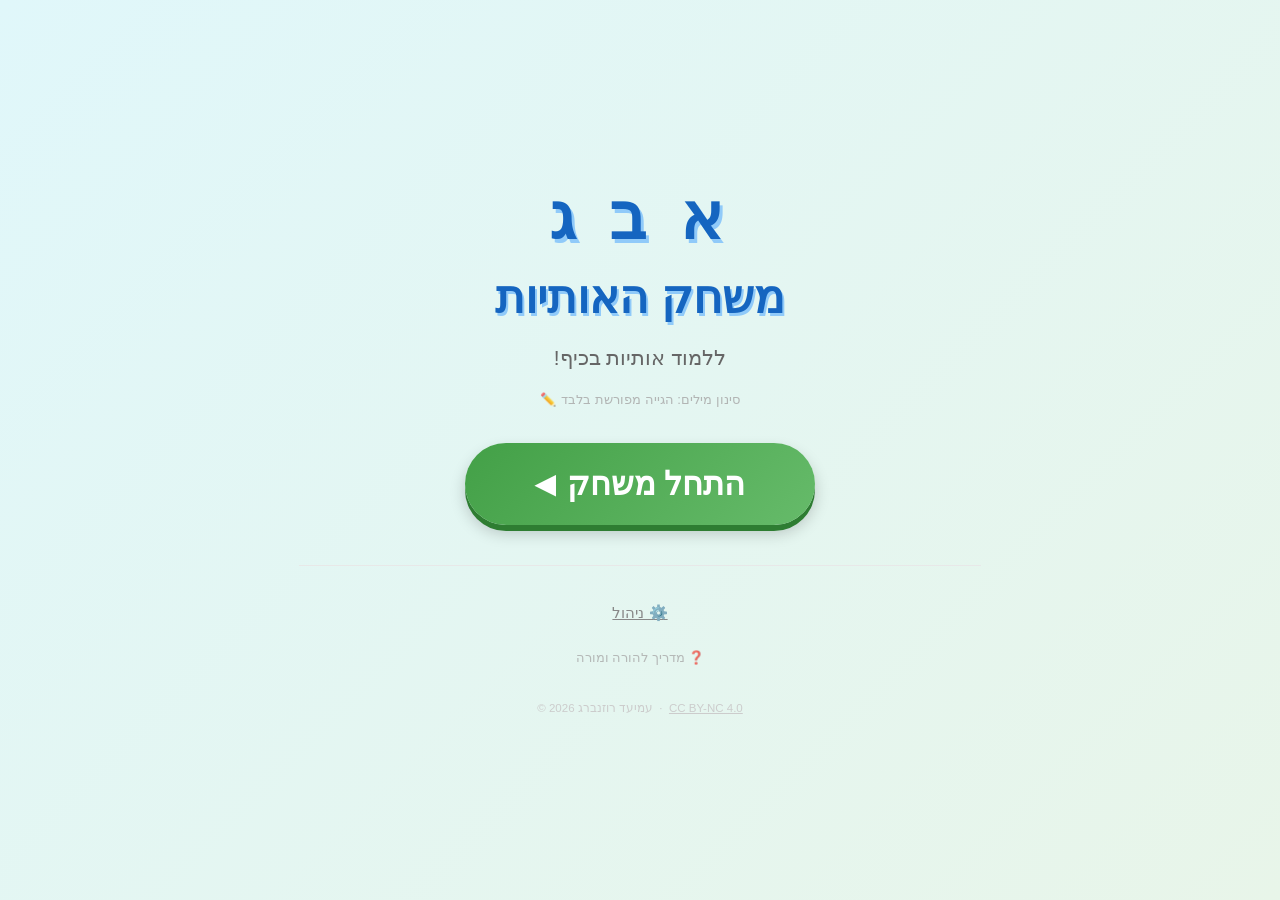
==== commit 82c52131: "Add merge/import improvements, multi-source image search, and word versioning - Add Unsplash and Pex" ====
--- a/index.html
+++ b/index.html
@@ -359,6 +359,7 @@
 .btn-add { background: #43A047; color: white; }
 .btn-export { background: #1976D2; color: white; }
 .btn-import { background: #FB8C00; color: white; }
+.btn-merge  { background: #6A1B9A; color: white; }
 
 #admin-word-list {
     width: 100%; padding: 14px;
@@ -745,7 +746,9 @@
             <button class="admin-toolbar-btn btn-add" onclick="openAddWord()">➕ הוסף מילה</button>
             <button class="admin-toolbar-btn btn-export" onclick="exportData()">📤 ייצוא</button>
             <button class="admin-toolbar-btn btn-import" onclick="triggerImport()">📥 יבוא</button>
+            <button class="admin-toolbar-btn btn-merge"  onclick="triggerMerge()">🔀 מיזוג</button>
             <input type="file" id="import-file-input" accept=".json" style="display:none" onchange="handleImport(event)"/>
+            <input type="file" id="merge-file-input"  accept=".json" style="display:none" onchange="handleMerge(event)"/>
         </div>
         <div id="admin-word-list"></div>
     </div>
@@ -883,16 +886,35 @@
             </div>
 
             <div class="settings-section">
-                <h3>🖼️ Pixabay – תמונות איכותיות לילדים</h3>
-                <p style="color:#666; margin-bottom:10px; font-size:.9rem;">
-                    Pixabay מספק תמונות איכותיות מאוד עם חיפוש בטוח לילדים.
-                    הרישום חינמי ב-<strong>pixabay.com</strong> → My Account → API Key.
+                <h3>🖼️ מקורות תמונות (API)</h3>
+                <p style="color:#666; margin-bottom:12px; font-size:.9rem;">
+                    הגדר מפתחות API לקבלת תמונות איכותיות. ניתן להגדיר אחד או יותר — כולם יופעלו יחד.
+                    ללא מפתחות, תמונות נטענות מ-Wikimedia Commons.
                 </p>
+
+                <p style="font-weight:600; margin-bottom:6px;">Pixabay</p>
+                <p style="color:#888; font-size:.85rem; margin-bottom:6px;">הרישום חינמי ב-pixabay.com → My Account → API Key</p>
                 <div class="pixabay-row">
-                    <input type="text" id="pixabay-key-input" placeholder="הדבק כאן את מפתח ה-API..." dir="ltr"/>
+                    <input type="text" id="pixabay-key-input" placeholder="מפתח API..." dir="ltr"/>
                     <button class="btn-save-key" onclick="savePixabayKey()">שמור</button>
                 </div>
-                <p id="pixabay-status" style="margin-top:8px; font-size:.9rem; color:#888;">⚪ Wikimedia Commons (ברירת מחדל)</p>
+                <p id="pixabay-status" style="margin-top:6px; font-size:.85rem; color:#888;">⚪ לא מוגדר</p>
+
+                <p style="font-weight:600; margin-top:14px; margin-bottom:6px;">Unsplash</p>
+                <p style="color:#888; font-size:.85rem; margin-bottom:6px;">הרישום חינמי ב-unsplash.com/developers → New Application</p>
+                <div class="pixabay-row">
+                    <input type="text" id="unsplash-key-input" placeholder="Access Key..." dir="ltr"/>
+                    <button class="btn-save-key" onclick="saveUnsplashKey()">שמור</button>
+                </div>
+                <p id="unsplash-status" style="margin-top:6px; font-size:.85rem; color:#888;">⚪ לא מוגדר</p>
+
+                <p style="font-weight:600; margin-top:14px; margin-bottom:6px;">Pexels</p>
+                <p style="color:#888; font-size:.85rem; margin-bottom:6px;">הרישום חינמי ב-pexels.com/api → Your API Key</p>
+                <div class="pixabay-row">
+                    <input type="text" id="pexels-key-input" placeholder="API Key..." dir="ltr"/>
+                    <button class="btn-save-key" onclick="savePexelsKey()">שמור</button>
+                </div>
+                <p id="pexels-status" style="margin-top:6px; font-size:.85rem; color:#888;">⚪ לא מוגדר</p>
             </div>
 
             <div class="settings-section">
@@ -904,6 +926,7 @@
                 <div style="display:flex; gap:10px; flex-wrap:wrap;">
                     <button class="admin-toolbar-btn btn-export" onclick="exportData()">📤 ייצוא הכל</button>
                     <button class="admin-toolbar-btn btn-import" onclick="triggerImport()">📥 יבוא</button>
+                    <button class="admin-toolbar-btn btn-merge"  onclick="triggerMerge()">🔀 מיזוג</button>
                 </div>
             </div>
         </div>
@@ -946,7 +969,7 @@
             <!-- Preview area (separate from upload, shown when an image is selected) -->
             <div id="img-preview-wrap" style="display:none; margin-bottom:10px; position:relative; text-align:center; background:#F5F5F5; border-radius:12px; padding:10px;">
                 <img id="img-preview" style="max-height:160px; max-width:100%; object-fit:contain; border-radius:8px;"/>
-                <button type="button" onclick="clearImagePreview()" title="הסר תמונה"
+                <button type="button" onclick="clearImagePreview(true)" title="הסר תמונה"
                         style="position:absolute;top:6px;left:6px;background:rgba(0,0,0,.55);color:white;border:none;border-radius:50%;width:26px;height:26px;cursor:pointer;font-size:1rem;display:flex;align-items:center;justify-content:center;">✕</button>
             </div>
             <!-- Upload area (click to browse files) -->
@@ -968,8 +991,9 @@
                        onkeydown="if(event.key==='Enter') triggerImageSearch()"/>
                 <button class="btn-search-img" onclick="triggerImageSearch()">חפש</button>
             </div>
+            <p id="img-attribution-line" style="display:none; font-size:.75rem; color:#888; margin:4px 0 0; text-align:center;"></p>
             <div id="img-search-results"></div>
-            <p class="search-attribution" id="search-source-note">Wikimedia Commons / Pixabay – רשיון פתוח</p>
+            <p class="search-attribution" id="search-source-note">Wikimedia Commons / Pixabay / Unsplash / Pexels – רשיון פתוח</p>
         </div>
 
         <div class="modal-actions">
@@ -1055,8 +1079,17 @@
 
 <script>
 (async () => {
+    const REFRESH_INTERVAL_MS = 60 * 60 * 1000; // 1 hour
+    const lastLoad = parseInt(localStorage.getItem('lastPageLoad') || '0', 10);
+    if (Date.now() - lastLoad > REFRESH_INTERVAL_MS) {
+        localStorage.setItem('lastPageLoad', String(Date.now()));
+        location.reload(true);
+        return;
+    }
+
     await initDB();
     await initializeDefaultWords();
+    await migrateCustomFields();
     await syncDefaultWords();
     await migrateSilentLetterField();
     await initStartScreen();
@@ -1064,5 +1097,50 @@
 </script>
 
 
+<!-- ===== EXPORT API KEYS MODAL ===== -->
+<div id="export-keys-modal" class="modal-overlay hidden">
+    <div class="modal-box" style="max-width:400px; text-align:center;">
+        <h3>ייצוא מפתחות API</h3>
+        <p id="export-keys-msg" style="color:#555; margin-bottom:22px; font-size:.95rem;"></p>
+        <div style="display:flex; flex-direction:column; gap:10px;">
+            <button id="export-keys-default-btn" class="btn-save" style="background:#1565C0;" onclick="resolveExportKeysModal(false)">ייצא בלי מפתחות</button>
+            <button class="btn-cancel-modal" style="background:#F5F5F5; color:#333;" onclick="resolveExportKeysModal(true)">ייצא עם מפתחות</button>
+            <button class="btn-cancel-modal" onclick="resolveExportKeysModal(null)">ביטול</button>
+        </div>
+    </div>
+</div>
+
+<!-- ===== IMPORT API KEYS MODAL ===== -->
+<div id="import-keys-modal" class="modal-overlay hidden">
+    <div class="modal-box" style="max-width:440px;">
+        <h3>ייבוא מפתחות API</h3>
+        <p style="color:#555; font-size:.9rem; margin-bottom:12px;">
+            המילים וההגדרות ייובאו בכל מקרה. השאלה הבאה נוגעת אך ורק למפתחות ה-API שנמצאו בקובץ.
+        </p>
+        <p id="import-keys-info" style="background:#F5F5F5; border-radius:10px; padding:10px 14px; font-size:.88rem; color:#444; margin-bottom:18px; line-height:1.8;"></p>
+        <div style="display:flex; flex-direction:column; gap:10px;">
+            <button id="import-keys-default-btn" class="btn-save" style="background:#1565C0;" onclick="resolveImportKeysModal('new')">ייבא מפתחות חדשים והשאיר מפתחות קיימים</button>
+            <button class="btn-cancel-modal" style="background:#F5F5F5; color:#333;" onclick="resolveImportKeysModal('none')">ייבא מידע בלבד ללא מפתחות כלל</button>
+            <button class="btn-cancel-modal" style="background:#F5F5F5; color:#333;" onclick="resolveImportKeysModal('all')">ייבא הכל ודרוס מפתחות קיימים</button>
+            <button class="btn-cancel-modal" onclick="resolveImportKeysModal(null)">ביטול</button>
+        </div>
+    </div>
+</div>
+
+<!-- ===== MERGE CONFLICTS MODAL ===== -->
+<div id="merge-conflicts-modal" class="modal-overlay hidden">
+    <div class="modal-box" style="max-width:460px;">
+        <h3>🔀 מיזוג נתונים</h3>
+        <p id="merge-summary" style="color:#2E7D32; font-weight:600; margin-bottom:10px;"></p>
+        <p id="merge-conflict-list" style="background:#FFF3E0; border-radius:10px; padding:10px 14px; font-size:.88rem; color:#E65100; margin-bottom:14px; line-height:1.8;"></p>
+        <p style="color:#555; font-size:.9rem; margin-bottom:16px;">מה לעשות עם המילים הקיימות?</p>
+        <div style="display:flex; flex-direction:column; gap:10px;">
+            <button id="merge-keep-btn" class="btn-save" style="background:#1565C0;" onclick="resolveMergeConflictsModal('keep')">שמור על המילים הקיימות אצלי</button>
+            <button class="btn-cancel-modal" style="background:#F5F5F5; color:#333;" onclick="resolveMergeConflictsModal('overwrite')">החלף את המילים הקיימות אצלי עם המילים בקובץ שהעלתי</button>
+            <button class="btn-cancel-modal" onclick="resolveMergeConflictsModal(null)">ביטול</button>
+        </div>
+    </div>
+</div>
+
 </body>
 </html>
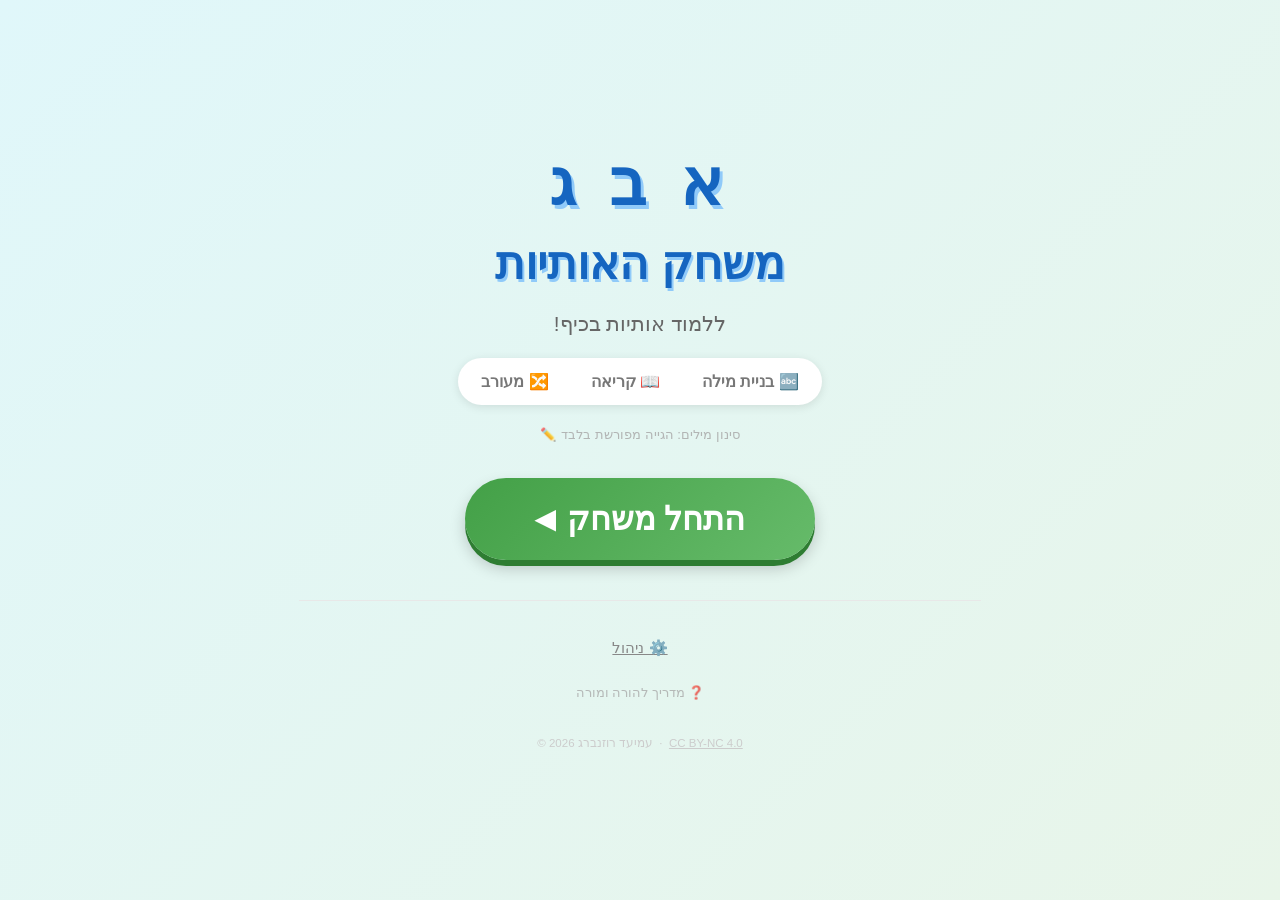
==== commit eaefedaa: "Add reading mode — show the word, pick the matching image New game mode selector (letters / reading " ====
--- a/index.html
+++ b/index.html
@@ -79,6 +79,20 @@
     width: 55%; border: none; border-top: 1px solid #E8E8E8; margin: 18px 0 10px;
 }
 
+/* Game mode selector (start screen + settings) */
+.mode-selector {
+    display: flex; gap: 6px; background: white; border-radius: 50px;
+    padding: 5px; box-shadow: 0 2px 10px rgba(0,0,0,.1);
+}
+.mode-btn {
+    border: none; background: none; border-radius: 40px;
+    padding: 9px 18px; font-size: 1rem; font-weight: bold;
+    color: #777; cursor: pointer; font-family: inherit;
+    display: flex; align-items: center; gap: 6px; transition: background .15s, color .15s;
+}
+.mode-btn:hover { color: #1565C0; }
+.mode-btn.active-mode { background: linear-gradient(135deg, #1976D2, #1565C0); color: white; }
+
 /* ===== GAME SCREEN ===== */
 #screen-game { padding: 0; justify-content: flex-start; }
 #game-header {
@@ -215,6 +229,39 @@
     animation: hint-pulse 1s ease-in-out infinite;
 }
 
+/* ===== READING MODE (word → pick the image) ===== */
+#reading-word-display {
+    background: white; border-radius: 20px;
+    box-shadow: 0 4px 16px rgba(0,0,0,.12);
+    padding: 14px 36px; min-width: 200px; text-align: center;
+    font-size: 3.6rem; font-weight: 900; color: #1565C0;
+    letter-spacing: 8px; line-height: 1.2; direction: rtl;
+}
+#image-choices {
+    display: grid; gap: 14px; width: 100%; max-width: 540px; padding: 6px;
+    grid-template-columns: repeat(2, 1fr);
+}
+#image-choices.cols-3 { grid-template-columns: repeat(3, 1fr); }
+.image-choice {
+    position: relative; background: white; border-radius: 18px;
+    border: 4px solid transparent; padding: 8px; cursor: pointer;
+    box-shadow: 0 6px 0 #BBDEFB, 0 8px 16px rgba(0,0,0,.15);
+    transition: transform .1s, box-shadow .1s, border-color .2s;
+    display: flex; align-items: center; justify-content: center;
+    aspect-ratio: 1 / 1; overflow: hidden; user-select: none;
+}
+.image-choice img { width: 100%; height: 100%; object-fit: contain; border-radius: 10px; pointer-events: none; }
+.image-choice:not(.disabled):active { transform: translateY(4px); box-shadow: 0 2px 0 #BBDEFB; }
+.image-choice.disabled { cursor: default; }
+.image-choice.choice-correct { border-color: #43A047; box-shadow: 0 6px 0 #2E7D32; }
+.image-choice.choice-wrong img { filter: grayscale(.8) brightness(.9); }
+.image-choice .wrong-overlay { font-size: 3.4rem; border-radius: 14px; }
+@keyframes choice-hint-pulse {
+    0%,100% { box-shadow: 0 6px 0 #BBDEFB, 0 0 0 0 rgba(255,193,7,.9); }
+    50%     { box-shadow: 0 6px 0 #BBDEFB, 0 0 0 14px rgba(255,193,7,0); }
+}
+.image-choice.choice-hint { border-color: #FFC107; animation: choice-hint-pulse 1s ease-in-out infinite; }
+
 /* ===== SUCCESS POPUP ===== */
 .popup-overlay {
     position: fixed; inset: 0;
@@ -309,13 +356,13 @@
 .toggle-switch input:checked + .toggle-slider:before { transform: translateX(22px); }
 
 .restart-btn {
-    background: linear-gradient(135deg, #E53935, #C62828);
+    background: linear-gradient(135deg, #43A047, #66BB6A);
     color: white; border: none; border-radius: 50px;
     padding: 22px 60px; font-size: 1.8rem; font-weight: bold;
-    cursor: pointer; box-shadow: 0 6px 0 #7F0000;
+    cursor: pointer; box-shadow: 0 6px 0 #2E7D32;
     transition: transform .1s, box-shadow .1s;
 }
-.restart-btn:active { transform: translateY(4px); box-shadow: 0 2px 0 #7F0000; }
+.restart-btn:active { transform: translateY(4px); box-shadow: 0 2px 0 #2E7D32; }
 
 /* ===== ADMIN SCREEN ===== */
 #screen-admin { padding: 0; justify-content: flex-start; min-height: 100vh; }
@@ -571,6 +618,26 @@
 .pixabay-row input:focus { border-color: #1976D2; }
 .btn-save-key { background: #1976D2; color: white; border: none; border-radius: 10px; padding: 10px 16px; font-size: .95rem; cursor: pointer; }
 
+/* ===== GOOGLE SYNC ===== */
+.btn-google-login {
+    display: inline-flex; align-items: center; gap: 10px;
+    background: white; color: #444; border: 1px solid #DADCE0;
+    border-radius: 24px; padding: 10px 20px; font-size: .95rem;
+    font-weight: 600; cursor: pointer; box-shadow: 0 1px 4px rgba(0,0,0,.12);
+    transition: box-shadow .15s;
+}
+.btn-google-login:hover { box-shadow: 0 2px 8px rgba(0,0,0,.2); }
+.btn-google-logout {
+    background: none; border: 1px solid #E0E0E0; border-radius: 20px;
+    padding: 6px 14px; cursor: pointer; font-size: .85rem; color: #888;
+    font-family: inherit;
+}
+.btn-google-logout:hover { background: #FFF3E0; color: #E65100; border-color: #FFCC80; }
+.sync-user-row { display: flex; align-items: center; gap: 10px; margin-bottom: 12px; }
+#sync-user-avatar { width: 38px; height: 38px; border-radius: 50%; display: none; }
+#sync-user-name { font-weight: 600; font-size: .95rem; color: #333; }
+#sync-status-text { font-size: .82rem; margin-top: 3px; }
+
 .modal-actions { display: flex; gap: 10px; justify-content: flex-end; margin-top: 4px; }
 .btn-save { background:#43A047; color:white; border:none; border-radius:12px; padding:12px 28px; font-size:1.05rem; font-weight:bold; cursor:pointer; }
 .btn-cancel-modal { background:#E0E0E0; color:#444; border:none; border-radius:12px; padding:12px 24px; font-size:1.05rem; cursor:pointer; }
@@ -598,6 +665,9 @@
     .letter-btn { height: 80px; font-size: 2.4rem; }
     #word-image { height: 160px; }
     .letter-slot { width: 50px; height: 56px; font-size: 2rem; }
+    #reading-word-display { font-size: 2.8rem; letter-spacing: 6px; padding: 12px 24px; }
+    #image-choices, #image-choices.cols-3 { grid-template-columns: repeat(2, 1fr); gap: 10px; }
+    .mode-btn { padding: 8px 12px; font-size: .9rem; }
     .popup-box { padding: 28px 24px; }
     #img-search-results { grid-template-columns: repeat(3,1fr); }
     .icon-pick-btn { font-size: 1.1rem; padding: 3px; }
@@ -619,6 +689,11 @@
                    oninput="savePlayerName(this.value)"/>
         </div>
     </div>
+    <div class="mode-selector" id="start-mode-selector">
+        <button class="mode-btn" data-mode="letters" onclick="setGameMode('letters')">🔤 בניית מילה</button>
+        <button class="mode-btn" data-mode="reading" onclick="setGameMode('reading')">📖 קריאה</button>
+        <button class="mode-btn" data-mode="mixed"   onclick="setGameMode('mixed')">🔀 מעורב</button>
+    </div>
     <div class="word-filter-row" onclick="openWordFilterPopup()">
         <span id="word-filter-label">סינון מילים: הגייה מפורשת בלבד</span>
         <span>✏️</span>
@@ -688,11 +763,15 @@
             <span id="category-icon"></span>
             <span id="category-name"></span>
         </div>
+        <!-- Letters mode: image → build the word -->
         <div id="image-wrap">
             <img id="word-image" src="" alt="תמונה"/>
         </div>
         <div id="word-slots"></div>
         <div id="letter-buttons"></div>
+        <!-- Reading mode: word → pick the image -->
+        <div id="reading-word-display" style="display:none"></div>
+        <div id="image-choices" style="display:none"></div>
     </div>
 </div>
 
@@ -719,6 +798,8 @@
 </div>
 
 <!-- ===== END SCREEN ===== -->
+<canvas id="fireworks-canvas" style="position:fixed;inset:0;width:100%;height:100%;pointer-events:none;z-index:999;display:none;"></canvas>
+
 <div id="screen-end" class="screen">
     <div style="font-size:4rem">🏆</div>
     <h1 id="end-title-text">כל הכבוד!</h1>
@@ -793,9 +874,24 @@
             </div>
 
             <div class="settings-section">
+                <h3>🎯 מצב משחק</h3>
+                <p style="color:#666; margin-bottom:12px; font-size:.9rem;">
+                    <strong>בניית מילה</strong> — רואים תמונה ובונים את המילה אות-אות.
+                    <strong>קריאה</strong> — רואים את המילה כתובה ובוחרים את התמונה המתאימה.
+                    <strong>מעורב</strong> — כל מילה במצב אקראי.
+                </p>
+                <div class="mode-selector" style="display:inline-flex;">
+                    <button class="mode-btn" data-mode="letters" onclick="setGameMode('letters')">🔤 בניית מילה</button>
+                    <button class="mode-btn" data-mode="reading" onclick="setGameMode('reading')">📖 קריאה</button>
+                    <button class="mode-btn" data-mode="mixed"   onclick="setGameMode('mixed')">🔀 מעורב</button>
+                </div>
+            </div>
+
+            <div class="settings-section">
                 <h3>🎮 הגדרות כפתורי האותיות</h3>
                 <p style="color:#666; margin-bottom:14px; font-size:.9rem;">
                     פחות כפתורים = קל יותר. ברירת מחדל לפי גודל מסך: מחשב/טאבלט — שורה אחת; סלולרי — 2 שורות.
+                    במצב קריאה, מספר הכפתורים קובע כמה תמונות יוצגו לבחירה.
                 </p>
 
                 <label style="display:block; font-weight:bold; color:#444; font-size:.95rem; margin-bottom:8px;">מספר כפתורי אותיות לבחירה:</label>
@@ -918,6 +1014,46 @@
             </div>
 
             <div class="settings-section">
+                <h3>☁️ סנכרון Google Drive</h3>
+                <p style="color:#666; margin-bottom:14px; font-size:.9rem;">
+                    שמור את המילים, התמונות וההגדרות ב-Google Drive שלך —
+                    וגשר בין מכשירים שונים עם אותו חשבון Google.
+                    המשחק ממשיך לעבוד גם ללא אינטרנט.
+                </p>
+
+                <!-- Logged out -->
+                <div id="sync-logged-out">
+                    <button class="btn-google-login" onclick="loginWithGoogle()">
+                        <svg width="18" height="18" viewBox="0 0 48 48" xmlns="http://www.w3.org/2000/svg">
+                            <path fill="#FFC107" d="M43.611 20.083H42V20H24v8h11.303c-1.649 4.657-6.08 8-11.303 8-6.627 0-12-5.373-12-12s5.373-12 12-12c3.059 0 5.842 1.154 7.961 3.039l5.657-5.657C34.046 6.053 29.268 4 24 4 12.955 4 4 12.955 4 24s8.955 20 20 20 20-8.955 20-20c0-1.341-.138-2.65-.389-3.917z"/>
+                            <path fill="#FF3D00" d="M6.306 14.691l6.571 4.819C14.655 15.108 19.026 12 24 12c3.059 0 5.842 1.154 7.961 3.039l5.657-5.657C34.046 6.053 29.268 4 24 4 16.318 4 9.656 8.337 6.306 14.691z"/>
+                            <path fill="#4CAF50" d="M24 44c5.166 0 9.86-1.977 13.409-5.192l-6.19-5.238A11.91 11.91 0 0 1 24 36c-5.202 0-9.619-3.317-11.283-7.946l-6.522 5.025C9.505 39.556 16.227 44 24 44z"/>
+                            <path fill="#1976D2" d="M43.611 20.083H42V20H24v8h11.303a12.04 12.04 0 0 1-4.087 5.571l6.19 5.238C36.971 39.205 44 34 44 24c0-1.341-.138-2.65-.389-3.917z"/>
+                        </svg>
+                        התחבר עם Google
+                    </button>
+                </div>
+
+                <!-- Logged in -->
+                <div id="sync-logged-in" style="display:none">
+                    <div class="sync-user-row">
+                        <img id="sync-user-avatar" src="" alt="">
+                        <div>
+                            <div id="sync-user-name"></div>
+                            <div id="sync-status-text"></div>
+                        </div>
+                    </div>
+                    <div style="display:flex; gap:8px; flex-wrap:wrap; align-items:center;">
+                        <button class="btn-save" onclick="syncNow()"
+                            style="font-size:.88rem; padding:8px 18px; background:#1565C0;">
+                            🔄 סנכרן עכשיו
+                        </button>
+                        <button class="btn-google-logout" onclick="logoutFromGoogle()">התנתק</button>
+                    </div>
+                </div>
+            </div>
+
+            <div class="settings-section">
                 <h3>📤 גיבוי ושחזור</h3>
                 <p style="color:#666; margin-bottom:12px; font-size:.95rem;">
                     ייצוא שומר את כל המילים, התמונות וההגדרות לקובץ JSON.
@@ -1070,12 +1206,14 @@
 </div>
 
 <!-- Scripts -->
+<script src="https://accounts.google.com/gsi/client" async defer></script>
 <script src="code/default-data.js"></script>
 <script src="code/db.js"></script>
 <script src="code/audio.js"></script>
 <script src="code/images.js"></script>
 <script src="code/game.js"></script>
 <script src="code/admin.js"></script>
+<script src="code/sync.js"></script>
 
 <script>
 (async () => {
@@ -1093,6 +1231,8 @@
     await syncDefaultWords();
     await migrateSilentLetterField();
     await initStartScreen();
+    window._appReady = true;
+    initGoogleSync();
 })();
 </script>
 
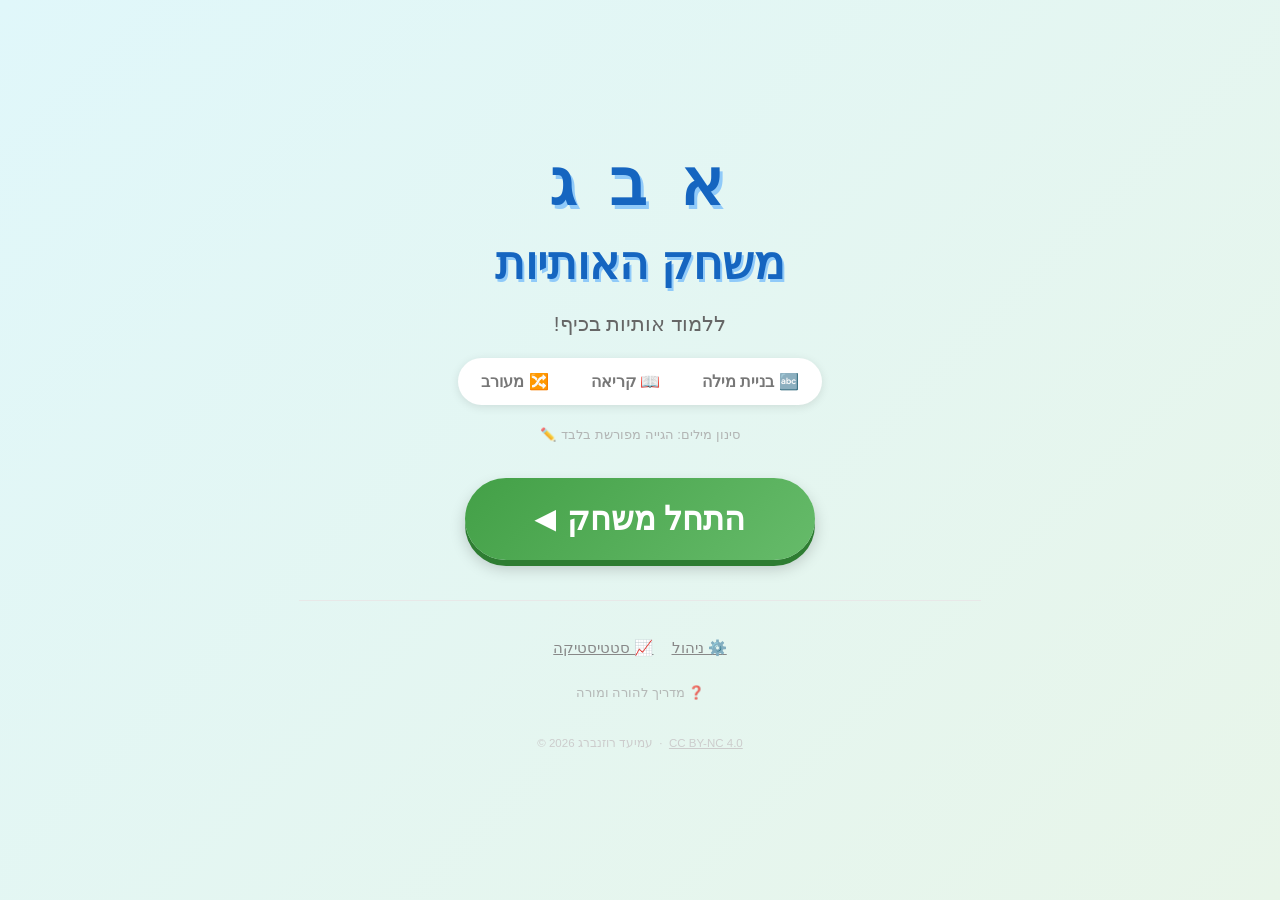
==== commit 804351d1: "Add game history and statistics screen Every game is saved to a new IndexedDB "sessions" store: play" ====
--- a/index.html
+++ b/index.html
@@ -648,6 +648,58 @@
 .dup-img-wrap img { width:100px; height:100px; object-fit:contain; border-radius:10px; border:2px solid #E0E0E0; }
 .dup-img-wrap span { display:block; font-size:.85rem; color:#666; margin-top:4px; }
 
+/* ===== STATISTICS SCREEN ===== */
+#screen-stats { padding: 0; justify-content: flex-start; min-height: 100vh; }
+.stats-toolbar {
+    width: 100%; padding: 12px 16px; background: #FAFAFA; border-bottom: 1px solid #E0E0E0;
+    display: flex; gap: 10px; flex-wrap: wrap; align-items: center;
+}
+.stats-toolbar select {
+    padding: 8px 12px; border: 2px solid #E0E0E0; border-radius: 10px;
+    font-size: .95rem; font-family: inherit; background: white; cursor: pointer;
+}
+.stats-toolbar .spacer { flex: 1; }
+.stats-toolbar-btn {
+    padding: 8px 14px; border: none; border-radius: 10px; font-size: .9rem;
+    font-weight: bold; cursor: pointer; font-family: inherit; color: white;
+}
+#stats-content { width: 100%; max-width: 960px; padding: 16px; }
+.stats-section { background: white; border-radius: 14px; padding: 18px 20px; box-shadow: 0 2px 8px rgba(0,0,0,.08); margin-bottom: 16px; }
+.stats-section h3 { font-size: 1.15rem; color: #1565C0; margin-bottom: 12px; }
+.stats-subtitle { font-size: 1rem; color: #444; margin: 16px 0 8px; }
+.stats-note { font-size: .85rem; color: #888; margin: 4px 0 10px; }
+.stats-verdict { font-size: .95rem; color: #333; background: #F5F5F5; border-radius: 10px; padding: 8px 12px; margin-bottom: 12px; }
+.stats-muted { color: #999; font-size: .85em; }
+.stats-empty { text-align: center; color: #777; padding: 60px 20px; font-size: 1.1rem; }
+.stats-tiles { display: grid; grid-template-columns: repeat(auto-fill, minmax(130px, 1fr)); gap: 10px; }
+.stats-tile { background: #F5F7FA; border-radius: 10px; padding: 12px 8px; text-align: center; display: flex; flex-direction: column; }
+.stats-tile-num { font-size: 1.6rem; font-weight: 900; color: #1565C0; }
+.stats-tile-lbl { font-size: .8rem; color: #666; margin-top: 2px; }
+.stats-tile-sub { font-size: .72rem; color: #AAA; margin-top: 2px; }
+.stats-charts { display: grid; grid-template-columns: repeat(auto-fit, minmax(280px, 1fr)); gap: 14px; }
+.stats-chart { margin: 0; }
+.stats-chart figcaption { font-size: .85rem; color: #555; margin-bottom: 4px; text-align: center; }
+.stats-chart svg { width: 100%; height: auto; }
+.stats-table-wrap { overflow-x: auto; }
+.stats-bars { display: flex; flex-direction: column; gap: 6px; }
+.stats-bar-row { display: flex; align-items: center; gap: 10px; font-size: .9rem; }
+.stats-bar-label { min-width: 80px; color: #333; }
+.stats-letter { font-size: 1.4rem; font-weight: 900; color: #1565C0; min-width: 34px; text-align: center; }
+.stats-bar-bg { flex: 1; height: 14px; background: #F0F0F0; border-radius: 7px; overflow: hidden; }
+.stats-bar-fill { height: 100%; border-radius: 7px; transition: width .4s; }
+.stats-bar-val { min-width: 90px; color: #555; white-space: nowrap; direction: ltr; unicode-bidi: isolate; text-align: right; }
+.stats-chips { display: flex; flex-wrap: wrap; gap: 6px; }
+.stats-chip { background: #E8F5E9; color: #2E7D32; border-radius: 20px; padding: 4px 12px; font-size: .95rem; font-weight: bold; }
+.stats-chip-pair { background: #FFF3E0; color: #E65100; direction: rtl; }
+.stats-chip-pair b { font-size: 1.1rem; }
+.stats-session-row { cursor: pointer; }
+.stats-session-row:hover td { background: #F5F9FF; }
+.stats-detail-row td { background: #FAFAFA; }
+.stats-inner-table { font-size: .88rem; }
+.stats-badge { font-size: .72rem; background: #FFF3E0; color: #E65100; border-radius: 6px; padding: 1px 6px; }
+.stats-del-btn { background: none; border: 1px solid #E0E0E0; border-radius: 8px; padding: 4px 10px; font-size: .8rem; color: #C62828; cursor: pointer; font-family: inherit; }
+.stats-del-btn:hover { background: #FFEBEE; }
+
 /* ===== TOAST ===== */
 #admin-toast {
     position: fixed; bottom: 28px; left: 50%;
@@ -703,7 +755,10 @@
         <span class="btn-arrow">◀</span>
     </button>
     <hr class="start-separator"/>
-    <button class="admin-link" onclick="openAdmin()">⚙️ ניהול</button>
+    <div style="display:flex; gap:18px; align-items:center;">
+        <button class="admin-link" onclick="openAdmin()">⚙️ ניהול</button>
+        <button class="admin-link" onclick="openStats()">📈 סטטיסטיקה</button>
+    </div>
     <a href="help.html" class="help-link">❓ מדריך להורה ומורה</a>
     <div style="margin-top:14px; font-size:0.72rem; color:#ccc; direction:ltr;">
       © 2026 עמיעד רוזנברג &nbsp;·&nbsp;
@@ -806,7 +861,10 @@
     <p class="end-msg">סיימת את המשחק!<br>השלמת <strong><span id="end-score">0</span></strong> מילים!</p>
     <button class="restart-btn" onclick="startGame()">🔄 שחק שוב</button>
     <button class="report-btn" onclick="showParentReport()">📊 דוח הורה/מורה</button>
-    <button class="admin-link" onclick="showScreen('screen-start')">🏠 תפריט ראשי</button>
+    <div style="display:flex; gap:18px; align-items:center;">
+        <button class="admin-link" onclick="showScreen('screen-start')">🏠 תפריט ראשי</button>
+        <button class="admin-link" onclick="openStats()">📈 סטטיסטיקה</button>
+    </div>
 </div>
 
 <!-- ===== ADMIN SCREEN ===== -->
@@ -1069,6 +1127,30 @@
     </div>
 </div>
 
+<!-- ===== STATISTICS SCREEN ===== -->
+<div id="screen-stats" class="screen">
+    <div class="admin-header">
+        <button class="admin-back-btn" onclick="showScreen('screen-start')">→ חזרה</button>
+        <h2>📈 סטטיסטיקה</h2>
+    </div>
+    <div class="stats-toolbar">
+        <label style="font-size:.9rem;color:#555;">שחקן:</label>
+        <select id="stats-player-filter" onchange="onStatsFilterChange()"></select>
+        <label style="font-size:.9rem;color:#555;">תקופה:</label>
+        <select id="stats-range-filter" onchange="onStatsFilterChange()">
+            <option value="all">כל הזמן</option>
+            <option value="7">7 ימים אחרונים</option>
+            <option value="30">30 ימים אחרונים</option>
+            <option value="90">90 ימים אחרונים</option>
+        </select>
+        <span class="spacer"></span>
+        <button class="stats-toolbar-btn" style="background:#1976D2" onclick="exportStatsCSV()">📄 CSV</button>
+        <button class="stats-toolbar-btn" style="background:#5C6BC0" onclick="exportStatsJSON()">📤 JSON</button>
+        <button class="stats-toolbar-btn" style="background:#E53935" onclick="clearStatsHistory()">🗑️ נקה היסטוריה</button>
+    </div>
+    <div id="stats-content"></div>
+</div>
+
 <!-- ===== WORD FORM MODAL ===== -->
 <div id="word-form-modal" class="modal-overlay hidden">
     <div class="modal-box">
@@ -1213,6 +1295,7 @@
 <script src="code/images.js"></script>
 <script src="code/game.js"></script>
 <script src="code/admin.js"></script>
+<script src="code/stats.js"></script>
 <script src="code/sync.js"></script>
 
 <script>
